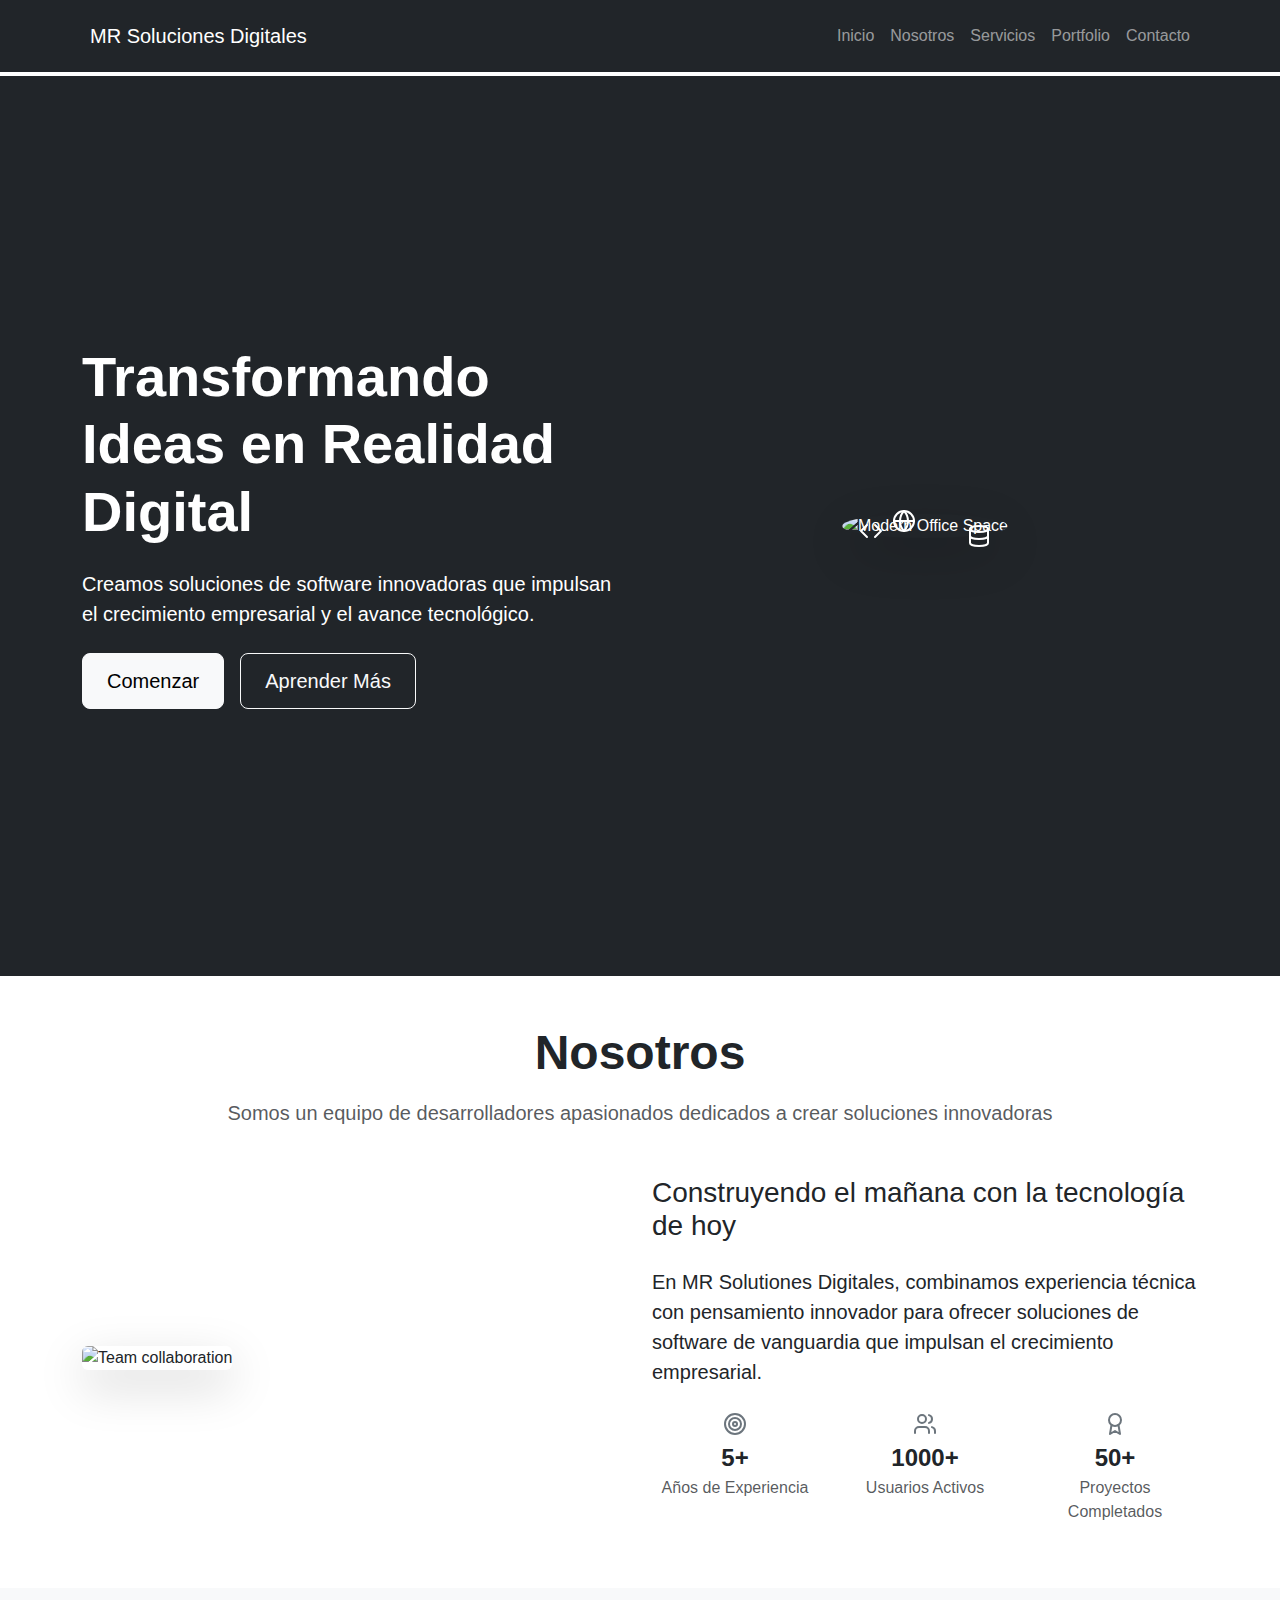
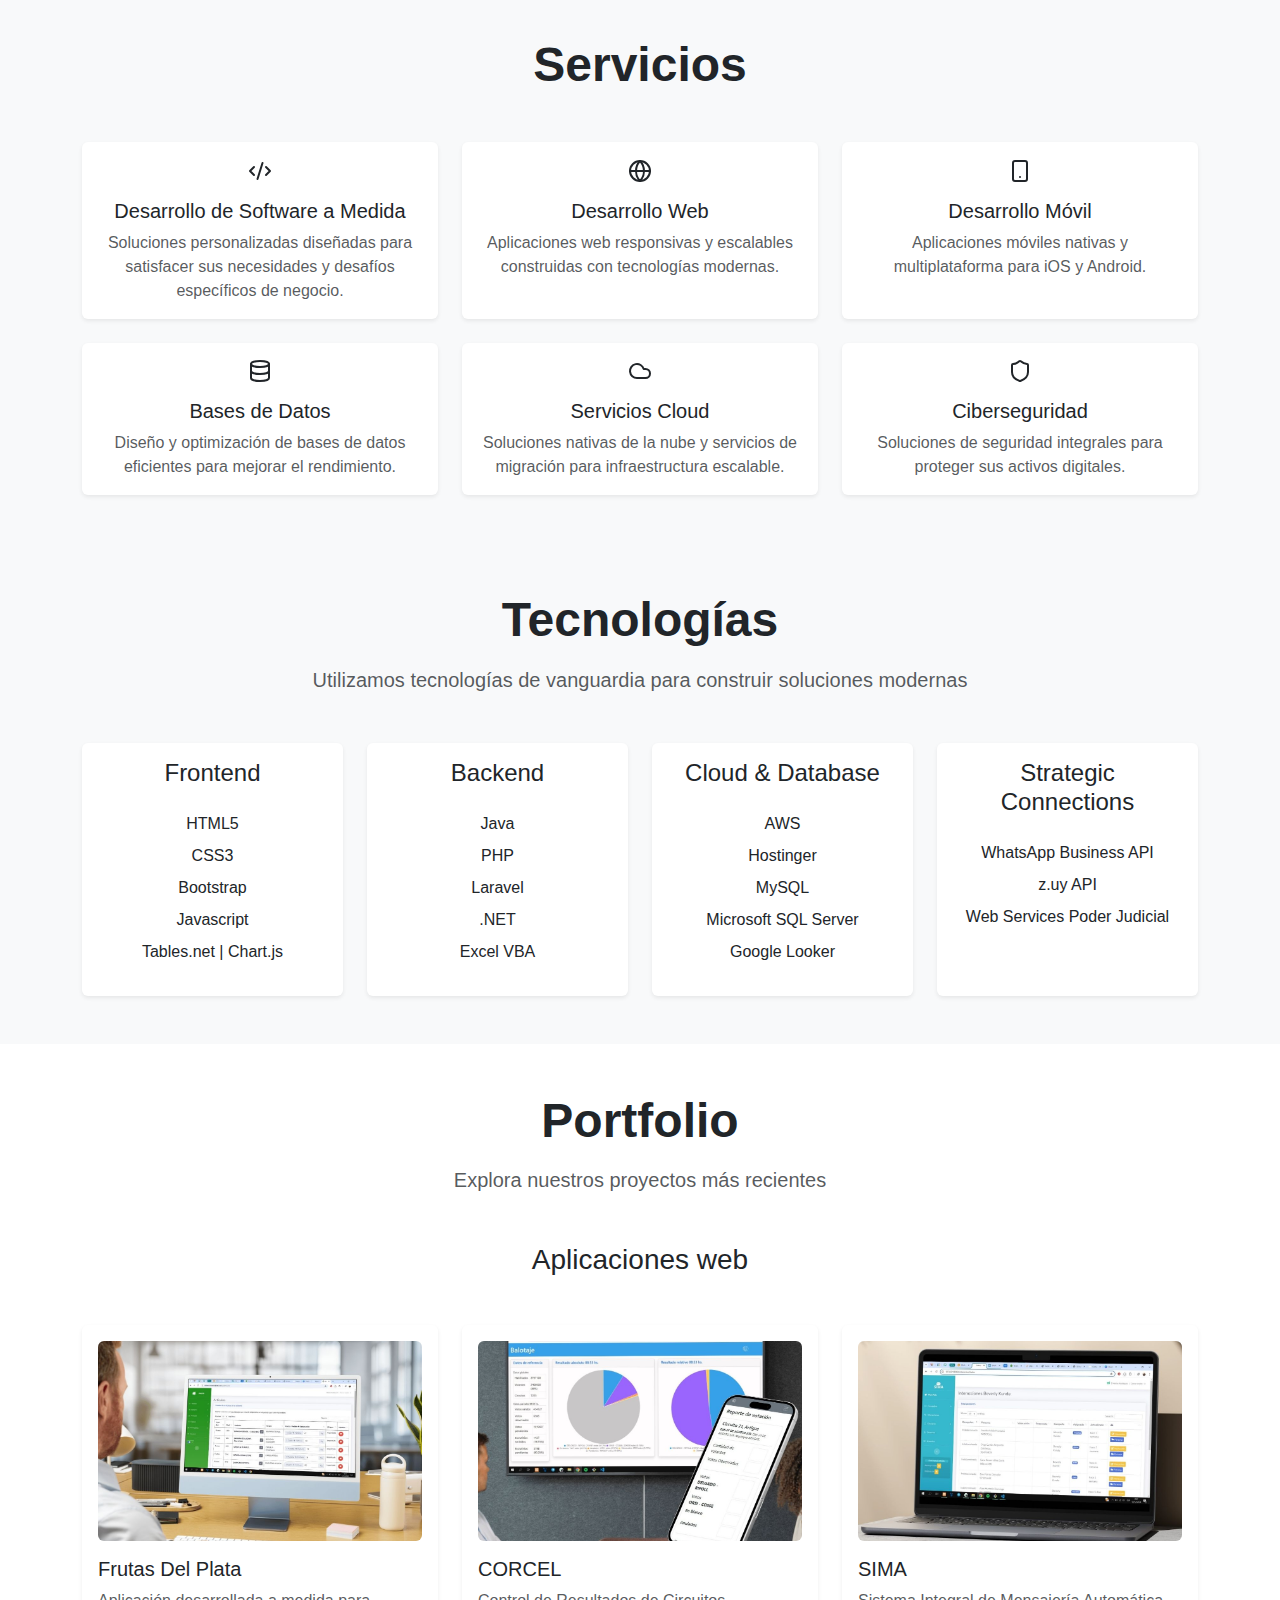
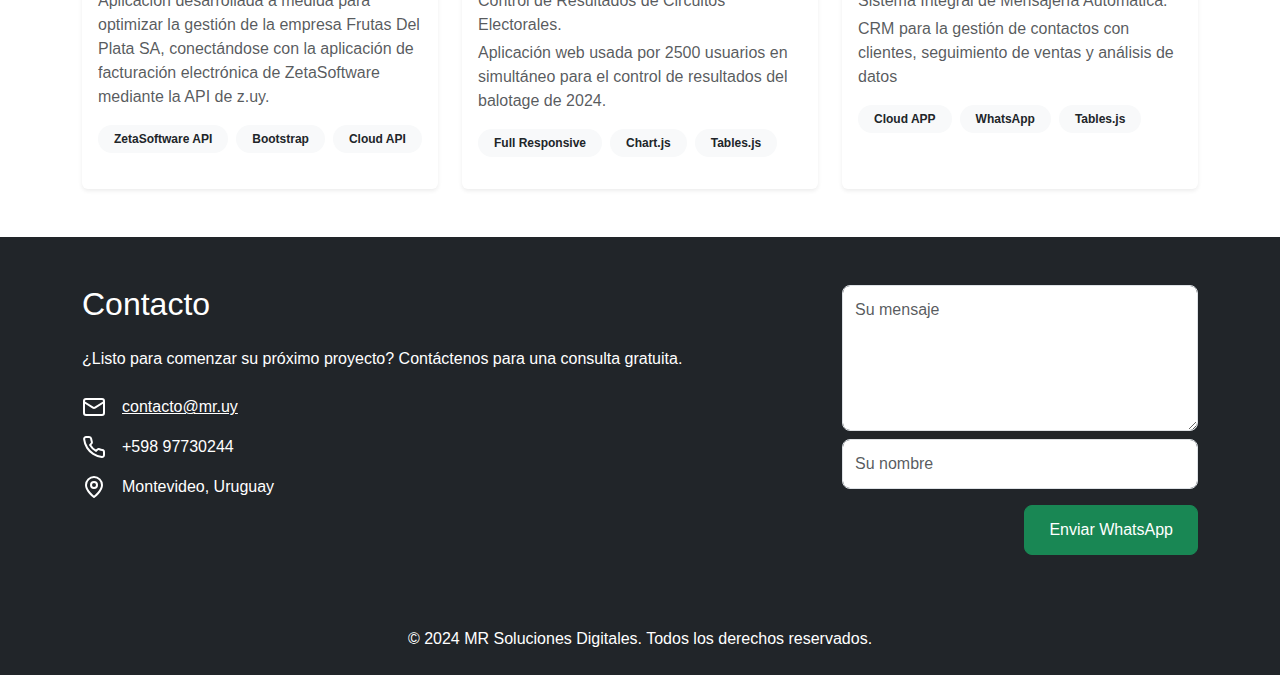
==== index.html @ f6a4413e "Landing" ====
<!DOCTYPE html>
<html lang="en">

<head>
    <meta charset="UTF-8">
    <meta name="viewport" content="width=device-width, initial-scale=1.0">
    <title>MR Soluciones Digitales</title>
    <link href="https://cdn.jsdelivr.net/npm/bootstrap@5.3.3/dist/css/bootstrap.min.css" rel="stylesheet">
    <link href="css/style.css" rel="stylesheet">
    <link rel="icon" href="img/logo-mr-verde.svg" type="image/x-icon">
</head>

<body>
    <nav class="navbar navbar-expand-lg navbar-dark bg-dark fixed-top">
        <div class="container">
            <a class="navbar-brand d-flex align-items-center" href="#">
                <i class="lucide-code-2 me-2"></i>
                MR Soluciones Digitales</span>
            </a>
            <button class="navbar-toggler" type="button" data-bs-toggle="collapse" data-bs-target="#navbarNav">
                <span class="navbar-toggler-icon"></span>
            </button>
            <div class="collapse navbar-collapse" id="navbarNav">
                <ul class="navbar-nav ms-auto">
                    <li class="nav-item">
                        <a class="nav-link" href="#home">Inicio</a>
                    </li>
                    <li class="nav-item">
                        <a class="nav-link" href="#about">Nosotros</a>
                    </li>
                    <li class="nav-item">
                        <a class="nav-link" href="#services">Servicios</a>
                    </li>
                    <li class="nav-item">
                        <a class="nav-link" href="#portfolio">Portfolio</a>
                    </li>
                    <li class="nav-item">
                        <a class="nav-link" href="#contact">Contacto</a>
                    </li>
                </ul>
            </div>
        </div>
    </nav>

    <main>
        <section id="home" class="bg-dark text-white min-vh-100 d-flex align-items-center">
            <div class="container">
                <div class="row align-items-center">
                    <div class="col-lg-6">
                        <h1 class="display-4 fw-bold mb-4">Transformando Ideas en Realidad Digital</h1>
                        <p class="lead mb-4">Creamos soluciones de software innovadoras que impulsan el crecimiento empresarial 
                            y el avance tecnológico.</p>
                        <button class="btn btn-light btn-lg me-3">Comenzar</button><button class="btn btn-outline-light btn-lg">Aprender Más</button>
                    </div>
                    <div class="col-lg-6">
                        <div class="d-flex justify-content-center">
                            <div class="position-relative"><svg xmlns="http://www.w3.org/2000/svg" width="48"
                                    height="48" viewBox="0 0 24 24" fill="none" stroke="currentColor" stroke-width="2"
                                    stroke-linecap="round" stroke-linejoin="round"
                                    class="lucide lucide-code position-absolute" style="top: 20%; left: 10%;">
                                    <polyline points="16 18 22 12 16 6"></polyline>
                                    <polyline points="8 6 2 12 8 18"></polyline>
                                </svg><svg xmlns="http://www.w3.org/2000/svg" width="48" height="48" viewBox="0 0 24 24"
                                    fill="none" stroke="currentColor" stroke-width="2" stroke-linecap="round"
                                    stroke-linejoin="round" class="lucide lucide-database position-absolute"
                                    style="top: 40%; right: 10%;">
                                    <ellipse cx="12" cy="5" rx="9" ry="3"></ellipse>
                                    <path d="M3 5V19A9 3 0 0 0 21 19V5"></path>
                                    <path d="M3 12A9 3 0 0 0 21 12"></path>
                                </svg><svg xmlns="http://www.w3.org/2000/svg" width="48" height="48" viewBox="0 0 24 24"
                                    fill="none" stroke="currentColor" stroke-width="2" stroke-linecap="round"
                                    stroke-linejoin="round" class="lucide lucide-globe position-absolute"
                                    style="bottom: 20%; left: 30%;">
                                    <circle cx="12" cy="12" r="10"></circle>
                                    <path d="M12 2a14.5 14.5 0 0 0 0 20 14.5 14.5 0 0 0 0-20"></path>
                                    <path d="M2 12h20"></path>
                                </svg><img
                                    src="https://images.unsplash.com/photo-1581472723648-909f4851d4ae?auto=format&amp;fit=crop&amp;w=800&amp;q=80"
                                    alt="Modern Office Space" class="img-fluid rounded-circle shadow-lg"
                                    style="width: 400px; height: 400px; object-fit: cover;"></div>
                        </div>
                    </div>
                </div>
            </div>
        </section>

        <section id="about" class="py-5">
            <div class="container">
                <div class="text-center mb-5">
                    <h2 class="display-5 fw-bold mb-3 ">Nosotros</h2>
                    <p class="lead text-muted">Somos un equipo de desarrolladores apasionados dedicados a crear soluciones innovadoras</p>
                </div>
                <div class="row align-items-center">
                    <div class="col-lg-6 mb-4 mb-lg-0"><img
                            src="https://images.unsplash.com/photo-1522071820081-009f0129c71c?auto=format&amp;fit=crop&amp;w=800&amp;q=80"
                            alt="Team collaboration" class="img-fluid rounded shadow-lg"></div>
                    <div class="col-lg-6">
                        <h3 class="mb-4">Construyendo el mañana con la tecnología de hoy</h3>
                        <p class="lead mb-4">En MR Solutiones Digitales, combinamos experiencia técnica con 
                            pensamiento innovador para ofrecer soluciones de software de vanguardia que impulsan el crecimiento empresarial.
                        </p>
                        <div class="row g-4">
                            <div class="col-md-4">
                                <div class="text-center">
                                    <div class="text-secondary mb-2"><svg xmlns="http://www.w3.org/2000/svg" width="32"
                                            height="32" viewBox="0 0 24 24" fill="none" stroke="currentColor"
                                            stroke-width="2" stroke-linecap="round" stroke-linejoin="round"
                                            class="lucide lucide-target ">
                                            <circle cx="12" cy="12" r="10"></circle>
                                            <circle cx="12" cy="12" r="6"></circle>
                                            <circle cx="12" cy="12" r="2"></circle>
                                        </svg></div>
                                    <h4 class="fw-bold mb-1">5+</h4>
                                    <p class="text-muted">Años de Experiencia</p>
                                </div>
                            </div>
                            <div class="col-md-4">
                                <div class="text-center">
                                    <div class="text-secondary mb-2"><svg xmlns="http://www.w3.org/2000/svg" width="32"
                                            height="32" viewBox="0 0 24 24" fill="none" stroke="currentColor"
                                            stroke-width="2" stroke-linecap="round" stroke-linejoin="round"
                                            class="lucide lucide-users ">
                                            <path d="M16 21v-2a4 4 0 0 0-4-4H6a4 4 0 0 0-4 4v2"></path>
                                            <circle cx="9" cy="7" r="4"></circle>
                                            <path d="M22 21v-2a4 4 0 0 0-3-3.87"></path>
                                            <path d="M16 3.13a4 4 0 0 1 0 7.75"></path>
                                        </svg></div>
                                    <h4 class="fw-bold mb-1">1000+</h4>
                                    <p class="text-muted">Usuarios Activos</p>
                                </div>
                            </div>
                            <div class="col-md-4">
                                <div class="text-center">
                                    <div class="text-secondary mb-2"><svg xmlns="http://www.w3.org/2000/svg" width="32"
                                            height="32" viewBox="0 0 24 24" fill="none" stroke="currentColor"
                                            stroke-width="2" stroke-linecap="round" stroke-linejoin="round"
                                            class="lucide lucide-award ">
                                            <circle cx="12" cy="8" r="6"></circle>
                                            <path d="M15.477 12.89 17 22l-5-3-5 3 1.523-9.11"></path>
                                        </svg></div>
                                    <h4 class="fw-bold mb-1">50+</h4>
                                    <p class="text-muted">Proyectos Completados</p>
                                </div>
                            </div>
                        </div>
                    </div>
                </div>
            </div>
        </section>

        <section id="services" class="py-5 bg-light">
            <div class="container">                
                <div class="text-center mb-5">
                    <h2 class="display-5 fw-bold mb-3">Servicios</h2>
                </div>
                <div class="row g-4">
                    <div class="col-md-6 col-lg-4">
                        <div class="card h-100 border-0 shadow-sm">
                            <div class="card-body text-center">
                                <div class="mb-3"><svg xmlns="http://www.w3.org/2000/svg" width="40" height="40"
                                        viewBox="0 0 24 24" fill="none" stroke="currentColor" stroke-width="2"
                                        stroke-linecap="round" stroke-linejoin="round" class="lucide lucide-code2 ">
                                        <path d="m18 16 4-4-4-4"></path>
                                        <path d="m6 8-4 4 4 4"></path>
                                        <path d="m14.5 4-5 16"></path>
                                    </svg></div>
                                <h5 class="card-title">Desarrollo de Software a Medida</h5>
                                <p class="card-text text-muted">Soluciones personalizadas diseñadas para satisfacer sus
                                    necesidades y desafíos específicos de negocio.</p>
                            </div>
                        </div>
                    </div>
                    <div class="col-md-6 col-lg-4">
                        <div class="card h-100 border-0 shadow-sm">
                            <div class="card-body text-center">
                                <div class="mb-3"><svg xmlns="http://www.w3.org/2000/svg" width="40" height="40"
                                        viewBox="0 0 24 24" fill="none" stroke="currentColor" stroke-width="2"
                                        stroke-linecap="round" stroke-linejoin="round" class="lucide lucide-globe ">
                                        <circle cx="12" cy="12" r="10"></circle>
                                        <path d="M12 2a14.5 14.5 0 0 0 0 20 14.5 14.5 0 0 0 0-20"></path>
                                        <path d="M2 12h20"></path>
                                    </svg></div>
                                <h5 class="card-title">Desarrollo Web</h5>
                                <p class="card-text text-muted">Aplicaciones web responsivas y escalables construidas con
                                    tecnologías modernas.</p>
                            </div>
                        </div>
                    </div>
                    <div class="col-md-6 col-lg-4">
                        <div class="card h-100 border-0 shadow-sm">
                            <div class="card-body text-center">
                                <div class="mb-3"><svg xmlns="http://www.w3.org/2000/svg" width="40" height="40"
                                        viewBox="0 0 24 24" fill="none" stroke="currentColor" stroke-width="2"
                                        stroke-linecap="round" stroke-linejoin="round"
                                        class="lucide lucide-smartphone ">
                                        <rect width="14" height="20" x="5" y="2" rx="2" ry="2"></rect>
                                        <path d="M12 18h.01"></path>
                                    </svg></div>
                                <h5 class="card-title">Desarrollo Móvil</h5>
                                <p class="card-text text-muted">Aplicaciones móviles nativas y multiplataforma para iOS
                                    y Android.</p>
                            </div>
                        </div>
                    </div>
                    <div class="col-md-6 col-lg-4">
                        <div class="card h-100 border-0 shadow-sm">
                            <div class="card-body text-center">
                                <div class="mb-3"><svg xmlns="http://www.w3.org/2000/svg" width="40" height="40"
                                        viewBox="0 0 24 24" fill="none" stroke="currentColor" stroke-width="2"
                                        stroke-linecap="round" stroke-linejoin="round" class="lucide lucide-database ">
                                        <ellipse cx="12" cy="5" rx="9" ry="3"></ellipse>
                                        <path d="M3 5V19A9 3 0 0 0 21 19V5"></path>
                                        <path d="M3 12A9 3 0 0 0 21 12"></path>
                                    </svg></div>
                                <h5 class="card-title">Bases de Datos</h5>
                                <p class="card-text text-muted">Diseño y optimización de bases de datos eficientes para
                                    mejorar el rendimiento.</p>
                            </div>
                        </div>
                    </div>
                    <div class="col-md-6 col-lg-4">
                        <div class="card h-100 border-0 shadow-sm">
                            <div class="card-body text-center">
                                <div class="mb-3"><svg xmlns="http://www.w3.org/2000/svg" width="40" height="40"
                                        viewBox="0 0 24 24" fill="none" stroke="currentColor" stroke-width="2"
                                        stroke-linecap="round" stroke-linejoin="round" class="lucide lucide-cloud ">
                                        <path d="M17.5 19H9a7 7 0 1 1 6.71-9h1.79a4.5 4.5 0 1 1 0 9Z"></path>
                                    </svg></div>
                                <h5 class="card-title">Servicios Cloud</h5>
                                <p class="card-text text-muted">Soluciones nativas de la nube y servicios de migración
                                    para infraestructura escalable.</p>
                            </div>
                        </div>
                    </div>
                    <div class="col-md-6 col-lg-4">
                        <div class="card h-100 border-0 shadow-sm">
                            <div class="card-body text-center">
                                <div class="mb-3"><svg xmlns="http://www.w3.org/2000/svg" width="40" height="40"
                                        viewBox="0 0 24 24" fill="none" stroke="currentColor" stroke-width="2"
                                        stroke-linecap="round" stroke-linejoin="round" class="lucide lucide-shield ">
                                        <path
                                            d="M20 13c0 5-3.5 7.5-7.66 8.95a1 1 0 0 1-.67-.01C7.5 20.5 4 18 4 13V6a1 1 0 0 1 1-1c2 0 4.5-1.2 6.24-2.72a1.17 1.17 0 0 1 1.52 0C14.51 3.81 17 5 19 5a1 1 0 0 1 1 1z">
                                        </path>
                                    </svg></div>
                                <h5 class="card-title">Ciberseguridad</h5>
                                <p class="card-text text-muted">Soluciones de seguridad integrales para proteger sus
                                    activos digitales.</p>
                            </div>
                        </div>
                    </div>
                </div>
            </div>
        </section>
        
        <section id="technologies" class="py-5 bg-light">
            <div class="container">
                <div class="text-center mb-5">
                    <h2 class="display-5 fw-bold mb-3 ">Tecnologías</h2>
                    <p class="lead text-muted">Utilizamos tecnologías de vanguardia para construir soluciones modernas</p>
                </div>
                <div class="row g-4">
                    <div class="col-md-6 col-lg-3">
                        <div class="card h-100 border-0 shadow-sm ">
                            <div class="card-body">
                                <h4 class="text-center mb-4">Frontend</h4>
                                <ul class="list-unstyled">
                                    <li class="mb-2 text-center">HTML5</li>
                                    <li class="mb-2 text-center">CSS3</li>
                                    <li class="mb-2 text-center">Bootstrap</li>
                                    <li class="mb-2 text-center">Javascript</li>
                                    <li class="mb-2 text-center">Tables.net | Chart.js</li>
                                </ul>
                            </div>
                        </div>
                    </div>
                    <div class="col-md-6 col-lg-3">
                        <div class="card h-100 border-0 shadow-sm ">
                            <div class="card-body">
                                <h4 class="text-center mb-4">Backend</h4>
                                <ul class="list-unstyled">
                                    <li class="mb-2 text-center">Java</li>
                                    <li class="mb-2 text-center">PHP</li>
                                    <li class="mb-2 text-center">Laravel</li>
                                    <li class="mb-2 text-center">.NET</li>
                                    <li class="mb-2 text-center">Excel VBA</li>
                                </ul>
                            </div>
                        </div>
                    </div>
                    <div class="col-md-6 col-lg-3">
                        <div class="card h-100 border-0 shadow-sm ">
                            <div class="card-body">
                                <h4 class="text-center mb-4">Cloud & Database</h4>
                                <ul class="list-unstyled">
                                    <li class="mb-2 text-center">AWS</li>
                                    <li class="mb-2 text-center">Hostinger</li>
                                    <li class="mb-2 text-center">MySQL</li>
                                    <li class="mb-2 text-center">Microsoft SQL Server</li>
                                    <li class="mb-2 text-center">Google Looker</li>
                                </ul>
                            </div>
                        </div>
                    </div>
                    <div class="col-md-6 col-lg-3">
                        <div class="card h-100 border-0 shadow-sm ">
                            <div class="card-body">
                                <h4 class="text-center mb-4">Strategic Connections</h4>
                                <ul class="list-unstyled">
                                    <li class="mb-2 text-center">WhatsApp Business API</li>
                                    <li class="mb-2 text-center">z.uy API</li>
                                    <li class="mb-2 text-center">Web Services Poder Judicial</li>
                                </ul>
                            </div>
                        </div>
                    </div>
                </div>
            </div>
        </section>

        <section id="portfolio" class="py-5">
            <div class="container">
                <div class="text-center mb-5">
                    <h2 class="display-5 fw-bold mb-3 ">Portfolio</h2>
                    <p class="lead text-muted">Explora nuestros proyectos más recientes</p>

                    <h3 class="mt-5">Aplicaciones web</h3>
                </div>
                <div class="row g-4">
                    <div class="col-md-6 col-lg-4">
                        <div class="card h-100 border-0 shadow-sm portfolio-card">
                            <div class="card-body">
                                <img src="img/frutas.jpg" alt="Frutas Del Plata" class="img-fluid rounded mb-3">
                                <h5>Frutas Del Plata</h5>
                                <p class="text-muted mb-3">
                                    Aplicación desarrollada a medida para optimizar la gestión de la empresa Frutas Del Plata SA, 
                                    conectándose con la aplicación de facturación electrónica de ZetaSoftware mediante la API de z.uy.
                                </p>
                                <div class="d-flex flex-wrap gap-2 mb-3">
                                    <span class="badge bg-light text-dark">ZetaSoftware API</span>
                                    <span class="badge bg-light text-dark">Bootstrap</span>
                                    <span class="badge bg-light text-dark">Cloud API</span>
                                </div>
                                <!--a href="#" class="btn btn-outline-dark btn-sm">View Details <svg
                                        xmlns="http://www.w3.org/2000/svg" width="16" height="16" viewBox="0 0 24 24"
                                        fill="none" stroke="currentColor" stroke-width="2" stroke-linecap="round"
                                        stroke-linejoin="round" class="lucide lucide-external-link ms-1">
                                        <path d="M15 3h6v6"></path>
                                        <path d="M10 14 21 3"></path>
                                        <path d="M18 13v6a2 2 0 0 1-2 2H5a2 2 0 0 1-2-2V8a2 2 0 0 1 2-2h6"></path>
                                    </svg></a-->
                            </div>
                        </div>
                    </div>
                    <div class="col-md-6 col-lg-4">
                        <div class="card h-100 border-0 shadow-sm portfolio-card">
                            <div class="card-body">
                                <img src="img/corcel.jpg" alt="CORCEL" class="img-fluid rounded mb-3">
                                <h5>CORCEL</h5>
                                <p class="text-muted mb-1">
                                    Control de Resultados de Circuitos Electorales.
                                </p>
                                <p class="text-muted mb-3">
                                    Aplicación web usada por 2500 usuarios en simultáneo
                                    para el control de resultados del balotage de 2024.
                                </p>
                                <div class="d-flex flex-wrap gap-2 mb-3">
                                    <span class="badge bg-light text-dark">Full Responsive</span>
                                    <span class="badge bg-light text-dark">Chart.js</span>
                                    <span class="badge bg-light text-dark">Tables.js</span>
                                </div>
                                <!--a href="#" class="btn btn-outline-dark btn-sm">View Details <svg
                                        xmlns="http://www.w3.org/2000/svg" width="16" height="16" viewBox="0 0 24 24"
                                        fill="none" stroke="currentColor" stroke-width="2" stroke-linecap="round"
                                        stroke-linejoin="round" class="lucide lucide-external-link ms-1">
                                        <path d="M15 3h6v6"></path>
                                        <path d="M10 14 21 3"></path>
                                        <path d="M18 13v6a2 2 0 0 1-2 2H5a2 2 0 0 1-2-2V8a2 2 0 0 1 2-2h6"></path>
                                    </svg></a-->
                            </div>
                        </div>
                    </div>
                    <div class="col-md-6 col-lg-4">
                        <div class="card h-100 border-0 shadow-sm portfolio-card">
                            <div class="card-body">
                                <img src="img/sima.jpg" alt="SIMA" class="img-fluid rounded mb-3">
                                <h5>SIMA</h5>
                                <p class="text-muted mb-1">
                                    Sistema Integral de Mensajería Automática.
                                </p>
                                <p class="text-muted mb-3">
                                    CRM para la gestión de contactos con clientes, seguimiento de ventas y análisis de datos
                                </p>
                                <div class="d-flex flex-wrap gap-2 mb-3">
                                    <span class="badge bg-light text-dark">Cloud APP</span>
                                    <span class="badge bg-light text-dark">WhatsApp</span>
                                    <span class="badge bg-light text-dark">Tables.js</span>
                                </div>
                                <!--a href="#" class="btn btn-outline-dark btn-sm">View Details <svg
                                        xmlns="http://www.w3.org/2000/svg" width="16" height="16" viewBox="0 0 24 24"
                                        fill="none" stroke="currentColor" stroke-width="2" stroke-linecap="round"
                                        stroke-linejoin="round" class="lucide lucide-external-link ms-1">
                                        <path d="M15 3h6v6"></path>
                                        <path d="M10 14 21 3"></path>
                                        <path d="M18 13v6a2 2 0 0 1-2 2H5a2 2 0 0 1-2-2V8a2 2 0 0 1 2-2h6"></path>
                                    </svg></a-->
                            </div>
                        </div>
                    </div>
                </div>
            </div>
        </section>

        <!--section id="testimonials" class="py-5 bg-dark text-white">
            <div class="container">
                <div class="text-center mb-5">
                    <h2 class="display-5 fw-bold mb-3 text-white">Testimonios</h2>
                    <p class="lead text-white-50">Qué dicen nuestros clientes sobre nosotros</p>
                </div>
                <div class="row g-4">
                    <div class="col-md-6 col-lg-4">
                        <div class="card h-100 border-0 shadow-sm bg-dark text-white border border-secondary">
                            <div class="card-body">
                                <div class="d-flex mb-3">
                                    <svg xmlns="http://www.w3.org/2000/svg" width="16" height="16"
                                        viewBox="0 0 24 24" fill="#ffc107" stroke="currentColor" stroke-width="2"
                                        stroke-linecap="round" stroke-linejoin="round"
                                        class="lucide lucide-star text-warning">
                                        <polygon
                                            points="12 2 15.09 8.26 22 9.27 17 14.14 18.18 21.02 12 17.77 5.82 21.02 7 14.14 2 9.27 8.91 8.26 12 2">
                                        </polygon>
                                    </svg><svg xmlns="http://www.w3.org/2000/svg" width="16" height="16"
                                        viewBox="0 0 24 24" fill="#ffc107" stroke="currentColor" stroke-width="2"
                                        stroke-linecap="round" stroke-linejoin="round"
                                        class="lucide lucide-star text-warning">
                                        <polygon
                                            points="12 2 15.09 8.26 22 9.27 17 14.14 18.18 21.02 12 17.77 5.82 21.02 7 14.14 2 9.27 8.91 8.26 12 2">
                                        </polygon>
                                    </svg><svg xmlns="http://www.w3.org/2000/svg" width="16" height="16"
                                        viewBox="0 0 24 24" fill="#ffc107" stroke="currentColor" stroke-width="2"
                                        stroke-linecap="round" stroke-linejoin="round"
                                        class="lucide lucide-star text-warning">
                                        <polygon
                                            points="12 2 15.09 8.26 22 9.27 17 14.14 18.18 21.02 12 17.77 5.82 21.02 7 14.14 2 9.27 8.91 8.26 12 2">
                                        </polygon>
                                    </svg><svg xmlns="http://www.w3.org/2000/svg" width="16" height="16"
                                        viewBox="0 0 24 24" fill="#ffc107" stroke="currentColor" stroke-width="2"
                                        stroke-linecap="round" stroke-linejoin="round"
                                        class="lucide lucide-star text-warning">
                                        <polygon
                                            points="12 2 15.09 8.26 22 9.27 17 14.14 18.18 21.02 12 17.77 5.82 21.02 7 14.14 2 9.27 8.91 8.26 12 2">
                                        </polygon>
                                    </svg><svg xmlns="http://www.w3.org/2000/svg" width="16" height="16"
                                        viewBox="0 0 24 24" fill="#ffc107" stroke="currentColor" stroke-width="2"
                                        stroke-linecap="round" stroke-linejoin="round"
                                        class="lucide lucide-star text-warning">
                                        <polygon
                                            points="12 2 15.09 8.26 22 9.27 17 14.14 18.18 21.02 12 17.77 5.82 21.02 7 14.14 2 9.27 8.91 8.26 12 2">
                                        </polygon>
                                    </svg></div>
                                <p class="mb-4">TechForge delivered an exceptional solution that transformed our
                                    business operations. Their expertise and professionalism are unmatched.</p>
                                <div class="d-flex align-items-center"><img src="img/ignacio.jpg" alt="Ignacio de Lisa" class="rounded-circle me-3" width="50" height="50">
                                    <div>
                                        <h6 class="mb-1">Ignacio De Lisa</h6>
                                        <p class="text-secondary mb-0">Director, Frutas del Plata SA</p>
                                    </div>
                                </div>
                            </div>
                        </div>
                    </div>
                    <div class="col-md-6 col-lg-4">
                        <div class="card h-100 border-0 shadow-sm bg-dark text-white border border-secondary">
                            <div class="card-body">
                                <div class="d-flex mb-3"><svg xmlns="http://www.w3.org/2000/svg" width="16" height="16"
                                        viewBox="0 0 24 24" fill="#ffc107" stroke="currentColor" stroke-width="2"
                                        stroke-linecap="round" stroke-linejoin="round"
                                        class="lucide lucide-star text-warning">
                                        <polygon
                                            points="12 2 15.09 8.26 22 9.27 17 14.14 18.18 21.02 12 17.77 5.82 21.02 7 14.14 2 9.27 8.91 8.26 12 2">
                                        </polygon>
                                    </svg><svg xmlns="http://www.w3.org/2000/svg" width="16" height="16"
                                        viewBox="0 0 24 24" fill="#ffc107" stroke="currentColor" stroke-width="2"
                                        stroke-linecap="round" stroke-linejoin="round"
                                        class="lucide lucide-star text-warning">
                                        <polygon
                                            points="12 2 15.09 8.26 22 9.27 17 14.14 18.18 21.02 12 17.77 5.82 21.02 7 14.14 2 9.27 8.91 8.26 12 2">
                                        </polygon>
                                    </svg><svg xmlns="http://www.w3.org/2000/svg" width="16" height="16"
                                        viewBox="0 0 24 24" fill="#ffc107" stroke="currentColor" stroke-width="2"
                                        stroke-linecap="round" stroke-linejoin="round"
                                        class="lucide lucide-star text-warning">
                                        <polygon
                                            points="12 2 15.09 8.26 22 9.27 17 14.14 18.18 21.02 12 17.77 5.82 21.02 7 14.14 2 9.27 8.91 8.26 12 2">
                                        </polygon>
                                    </svg><svg xmlns="http://www.w3.org/2000/svg" width="16" height="16"
                                        viewBox="0 0 24 24" fill="#ffc107" stroke="currentColor" stroke-width="2"
                                        stroke-linecap="round" stroke-linejoin="round"
                                        class="lucide lucide-star text-warning">
                                        <polygon
                                            points="12 2 15.09 8.26 22 9.27 17 14.14 18.18 21.02 12 17.77 5.82 21.02 7 14.14 2 9.27 8.91 8.26 12 2">
                                        </polygon>
                                    </svg><svg xmlns="http://www.w3.org/2000/svg" width="16" height="16"
                                        viewBox="0 0 24 24" fill="#ffc107" stroke="currentColor" stroke-width="2"
                                        stroke-linecap="round" stroke-linejoin="round"
                                        class="lucide lucide-star text-warning">
                                        <polygon
                                            points="12 2 15.09 8.26 22 9.27 17 14.14 18.18 21.02 12 17.77 5.82 21.02 7 14.14 2 9.27 8.91 8.26 12 2">
                                        </polygon>
                                    </svg></div>
                                <p class="mb-4">Working with TechForge was a game-changer for our startup. They
                                    understood our vision and executed it perfectly.</p>
                                <div class="d-flex align-items-center"><img src="img/analaura.jpg" alt="Dra. Ana Laura Benavides" class="rounded-circle me-3" width="50" height="50">
                                    <div>
                                        <h6 class="mb-1">Dra. Ana Laura Benavides</h6>
                                        <p class="text-secondary mb-0">Abogada, AB Estudio Jurídico</p>
                                    </div>
                                </div>
                            </div>
                        </div>
                    </div>
                    <div class="col-md-6 col-lg-4">
                        <div class="card h-100 border-0 shadow-sm bg-dark text-white border border-secondary">
                            <div class="card-body">
                                <div class="d-flex mb-3"><svg xmlns="http://www.w3.org/2000/svg" width="16" height="16"
                                        viewBox="0 0 24 24" fill="#ffc107" stroke="currentColor" stroke-width="2"
                                        stroke-linecap="round" stroke-linejoin="round"
                                        class="lucide lucide-star text-warning">
                                        <polygon
                                            points="12 2 15.09 8.26 22 9.27 17 14.14 18.18 21.02 12 17.77 5.82 21.02 7 14.14 2 9.27 8.91 8.26 12 2">
                                        </polygon>
                                    </svg><svg xmlns="http://www.w3.org/2000/svg" width="16" height="16"
                                        viewBox="0 0 24 24" fill="#ffc107" stroke="currentColor" stroke-width="2"
                                        stroke-linecap="round" stroke-linejoin="round"
                                        class="lucide lucide-star text-warning">
                                        <polygon
                                            points="12 2 15.09 8.26 22 9.27 17 14.14 18.18 21.02 12 17.77 5.82 21.02 7 14.14 2 9.27 8.91 8.26 12 2">
                                        </polygon>
                                    </svg><svg xmlns="http://www.w3.org/2000/svg" width="16" height="16"
                                        viewBox="0 0 24 24" fill="#ffc107" stroke="currentColor" stroke-width="2"
                                        stroke-linecap="round" stroke-linejoin="round"
                                        class="lucide lucide-star text-warning">
                                        <polygon
                                            points="12 2 15.09 8.26 22 9.27 17 14.14 18.18 21.02 12 17.77 5.82 21.02 7 14.14 2 9.27 8.91 8.26 12 2">
                                        </polygon>
                                    </svg><svg xmlns="http://www.w3.org/2000/svg" width="16" height="16"
                                        viewBox="0 0 24 24" fill="#ffc107" stroke="currentColor" stroke-width="2"
                                        stroke-linecap="round" stroke-linejoin="round"
                                        class="lucide lucide-star text-warning">
                                        <polygon
                                            points="12 2 15.09 8.26 22 9.27 17 14.14 18.18 21.02 12 17.77 5.82 21.02 7 14.14 2 9.27 8.91 8.26 12 2">
                                        </polygon>
                                    </svg><svg xmlns="http://www.w3.org/2000/svg" width="16" height="16"
                                        viewBox="0 0 24 24" fill="#ffc107" stroke="currentColor" stroke-width="2"
                                        stroke-linecap="round" stroke-linejoin="round"
                                        class="lucide lucide-star text-warning">
                                        <polygon
                                            points="12 2 15.09 8.26 22 9.27 17 14.14 18.18 21.02 12 17.77 5.82 21.02 7 14.14 2 9.27 8.91 8.26 12 2">
                                        </polygon>
                                    </svg></div>
                                <p class="mb-4">The teams attention to detail and commitment to quality made our project
                                    a huge success. Highly recommended!</p>
                                <div class="d-flex align-items-center"><img
                                        src="https://images.unsplash.com/photo-1438761681033-6461ffad8d80?auto=format&amp;fit=crop&amp;w=150&amp;q=80"
                                        alt="Emily Rodriguez" class="rounded-circle me-3" width="50" height="50">
                                    <div>
                                        <h6 class="mb-1">Usuario</h6>
                                        <p class="text-secondary mb-0">Comisión Electoral 2024</p>
                                    </div>
                                </div>
                            </div>
                        </div>
                    </div>
                </div>
            </div>
        </section-->

        <section id="contact" class="py-5 bg-dark text-white">
            <div class="container">
                <div class="row">
                    <div class="col-lg-8 col-md-6 mb-4 mb-lg-0">
                        <h2 class="mb-4">Contacto</h2>
                        <p class="mb-4">
                            ¿Listo para comenzar su próximo proyecto? 
                            Contáctenos para una consulta gratuita.
                        </p>
                        <div class="d-flex align-items-center mb-3"><svg xmlns="http://www.w3.org/2000/svg" width="24"
                                height="24" viewBox="0 0 24 24" fill="none" stroke="currentColor" stroke-width="2"
                                stroke-linecap="round" stroke-linejoin="round" class="lucide lucide-mail me-3">
                                <rect width="20" height="16" x="2" y="4" rx="2"></rect>
                                <path d="m22 7-8.97 5.7a1.94 1.94 0 0 1-2.06 0L2 7"></path>
                            </svg>
                            <a class="text-white" href="mailto:contacto@mr.uy" target="_blank">
                                contacto@mr.uy</a>
                            </div>
                        <div class="d-flex align-items-center mb-3"><svg xmlns="http://www.w3.org/2000/svg" width="24"
                                height="24" viewBox="0 0 24 24" fill="none" stroke="currentColor" stroke-width="2"
                                stroke-linecap="round" stroke-linejoin="round" class="lucide lucide-phone me-3">
                                <path
                                    d="M22 16.92v3a2 2 0 0 1-2.18 2 19.79 19.79 0 0 1-8.63-3.07 19.5 19.5 0 0 1-6-6 19.79 19.79 0 0 1-3.07-8.67A2 2 0 0 1 4.11 2h3a2 2 0 0 1 2 1.72 12.84 12.84 0 0 0 .7 2.81 2 2 0 0 1-.45 2.11L8.09 9.91a16 16 0 0 0 6 6l1.27-1.27a2 2 0 0 1 2.11-.45 12.84 12.84 0 0 0 2.81.7A2 2 0 0 1 22 16.92z">
                                </path>
                            </svg>
                            <span>+598 97730244</span>
                        </div>
                        <div class="d-flex align-items-center"><svg xmlns="http://www.w3.org/2000/svg" width="24"
                                height="24" viewBox="0 0 24 24" fill="none" stroke="currentColor" stroke-width="2"
                                stroke-linecap="round" stroke-linejoin="round" class="lucide lucide-map-pin me-3">
                                <path d="M20 10c0 6-8 12-8 12s-8-6-8-12a8 8 0 0 1 16 0Z"></path>
                                <circle cx="12" cy="10" r="3"></circle>
                            </svg>
                            <span>
                                Montevideo, Uruguay
                            </span>
                        </div>
                    </div>
                    <div class="col-lg-4 col-md-6">
                        <form>
                            <div class="mb-3">
                                <textarea id="mensaje" class="form-control mb-2" rows="5" placeholder="Su mensaje"></textarea>
                                <input id="nombre" type="text" class="form-control" placeholder="Su nombre">
                            </div>
                            
                            <script src="js/whatsappform.js"></script>
                            <div class="d-flex justify-content-end">
                                <a id="enviarwpp" href="https://wa.me/59897807023" target="_blank" class="btn btn-success">
                                    Enviar WhatsApp</a>    
                            </div>
                            

                        </form>
                    </div>
                </div>
            </div>
        </section>
    </main>

    <footer class="bg-dark text-white text-center py-4">
        <p class="mb-0">© 2024 MR Soluciones Digitales. Todos los derechos reservados.</p>
    </footer>

    <script src="https://cdn.jsdelivr.net/npm/bootstrap@5.3.3/dist/js/bootstrap.bundle.min.js"></script>
    <script src="https://unpkg.com/lucide@latest"></script>
    <script src="js/main.js"></script>
    <script>
        lucide.createIcons();
    </script>
</body>

</html>
---- css/style.css ----
/* Base styles */
body {
    font-family: 'Inter', sans-serif;
    padding-top: 76px;
}

html {
    scroll-behavior: smooth;
}

/* Navigation */
.navbar {
    padding: 1rem 0;
}

/* Cards */
.card {
    transition: transform 0.3s ease;
}

.card:hover {
    transform: translateY(-5px);
}

/* Buttons */
.btn {
    padding: 0.75rem 1.5rem;
    border-radius: 0.5rem;
}

/* Forms */
.form-control {
    padding: 0.75rem;
    border-radius: 0.5rem;
}

/* Sections */
section {
    padding: 5rem 0;
}

/* Portfolio */
.portfolio-card img {
    height: 200px;
    object-fit: cover;
    width: 100%;
}

/* Badges */
.badge {
    padding: 0.5rem 1rem;
    border-radius: 2rem;
}

/* Icons */
.lucide {
    width: 24px;
    height: 24px;
}

.icon-lg {
    width: 48px;
    height: 48px;
}
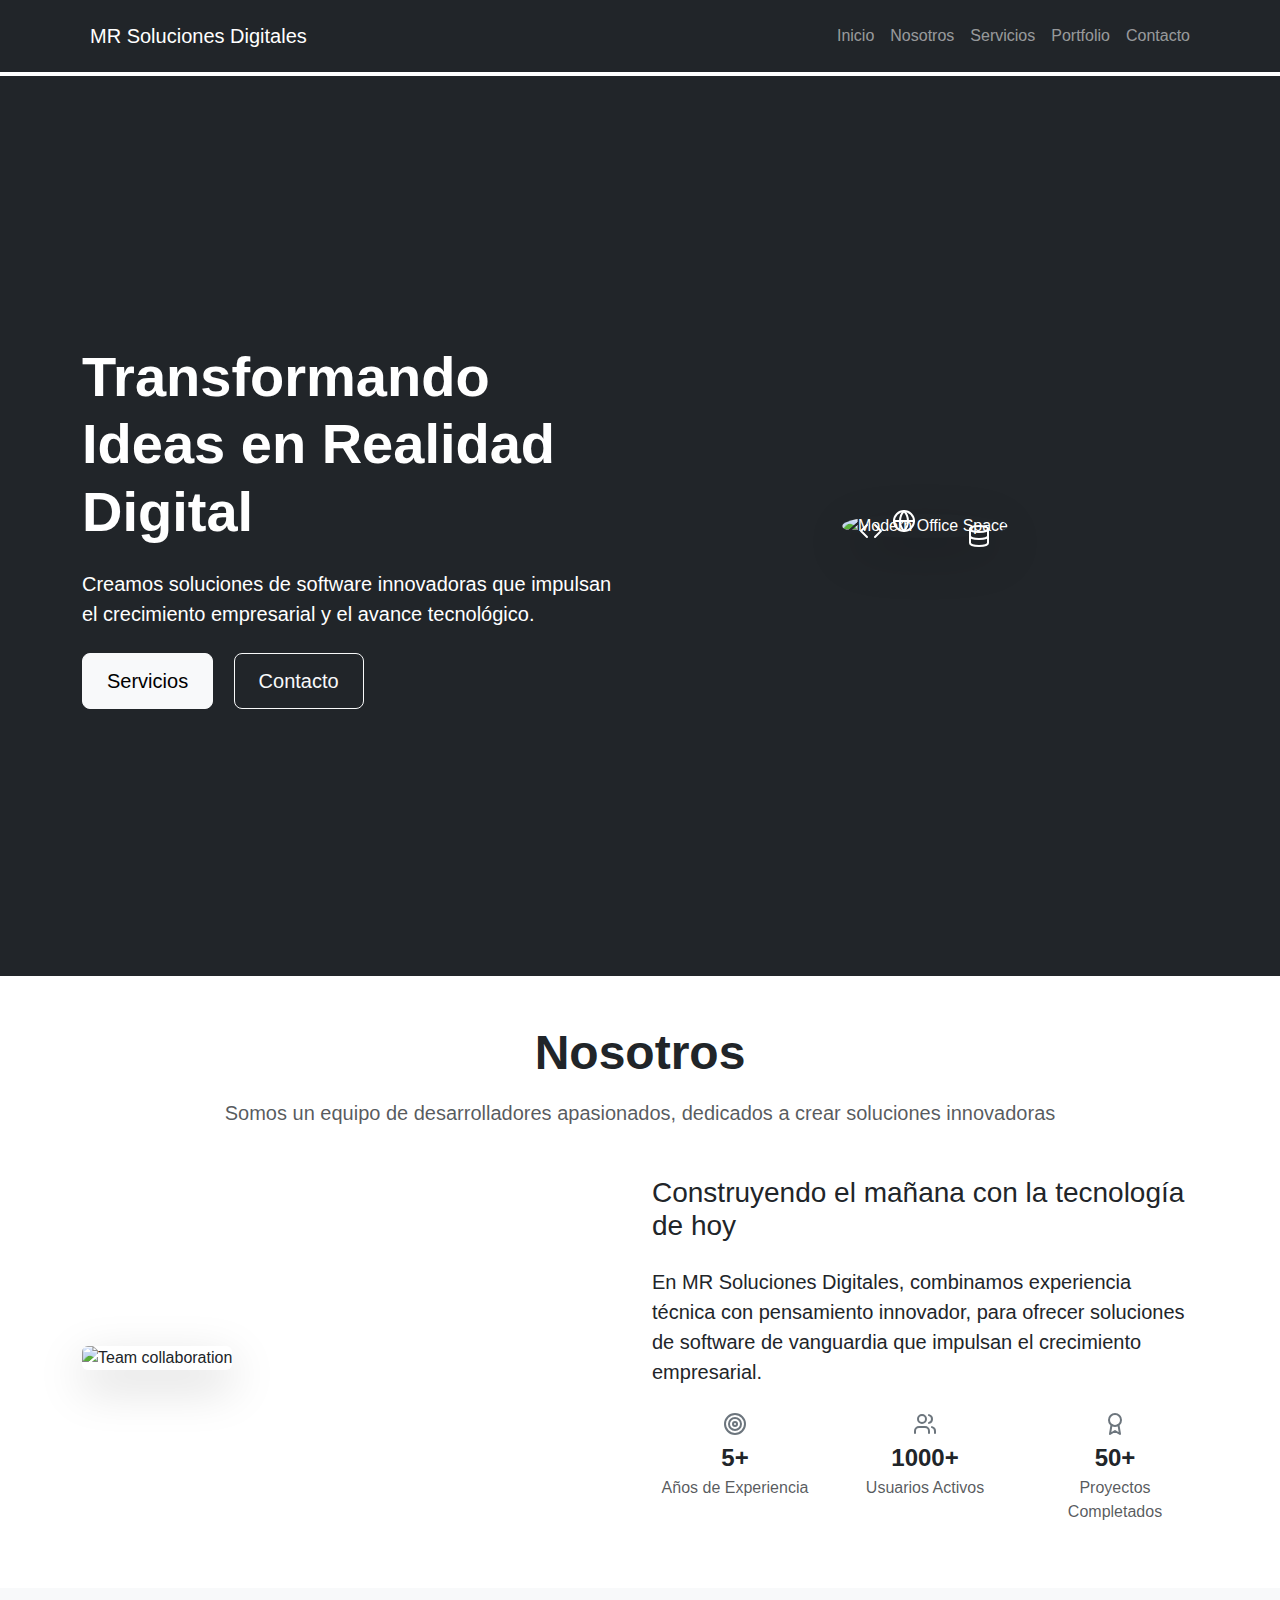
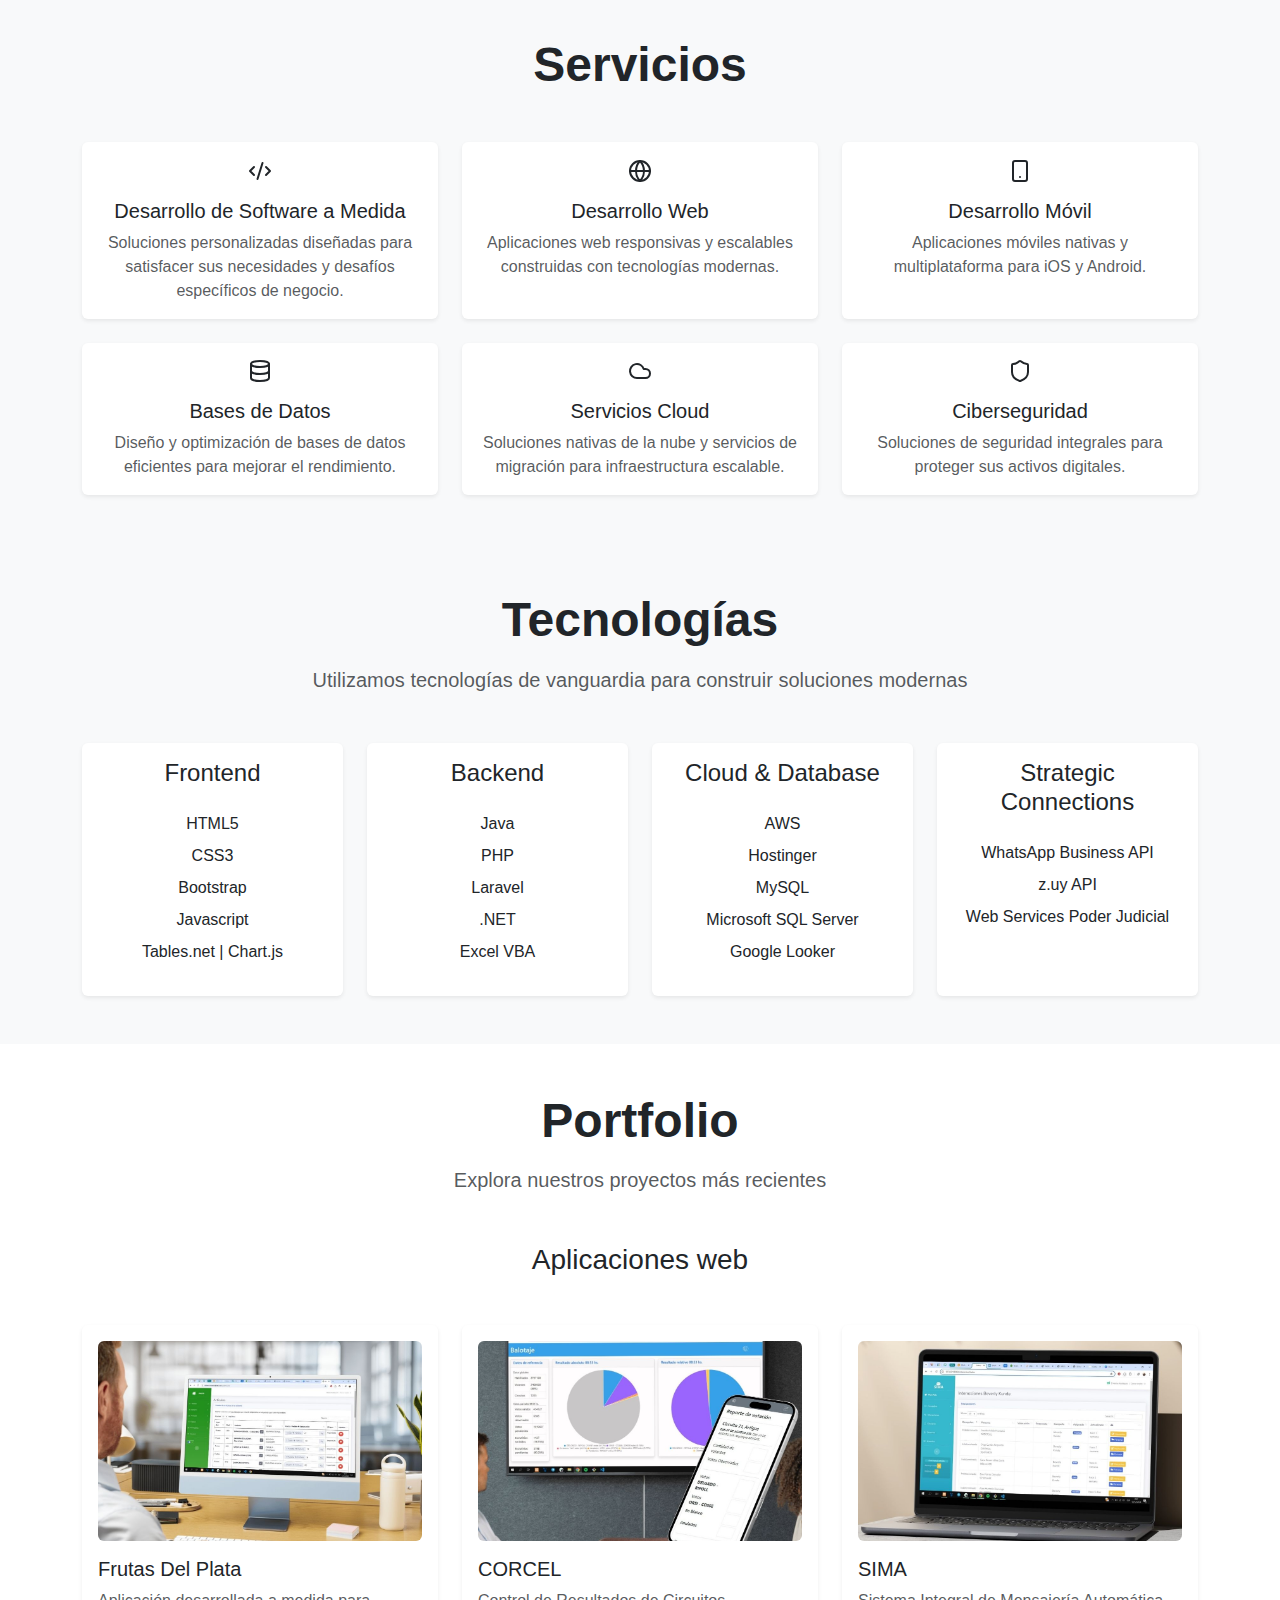
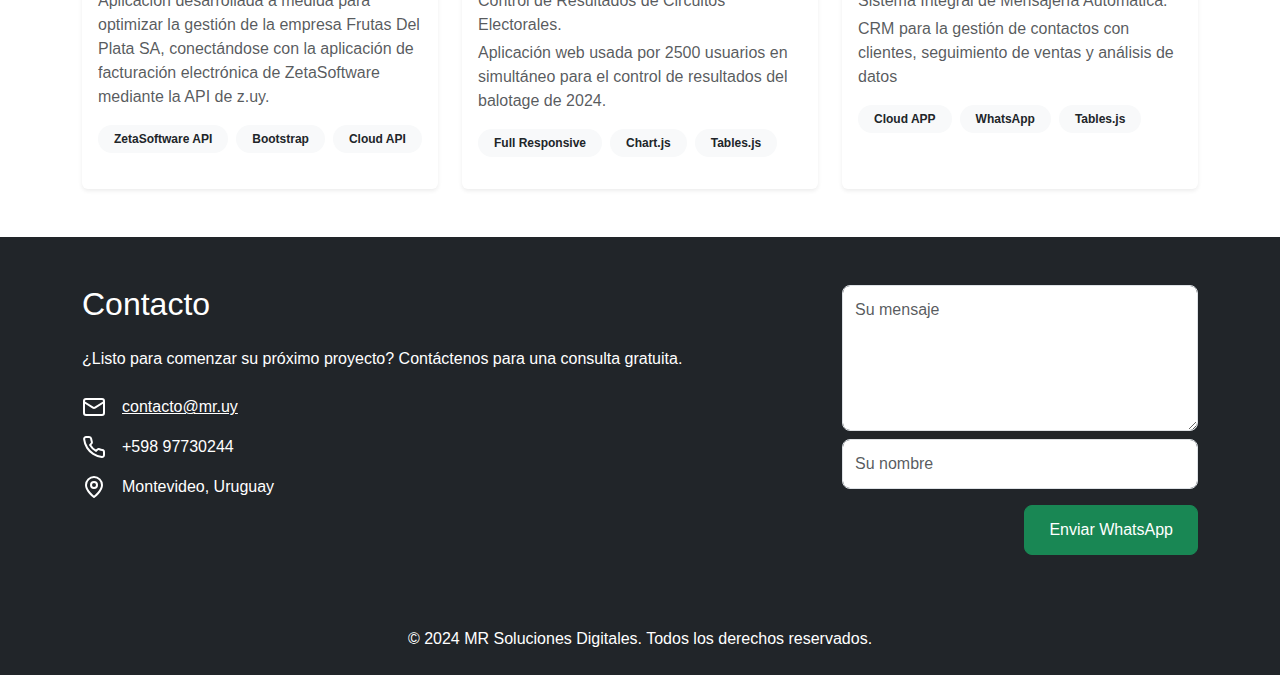
==== commit d453fedb: "Landing 2024" ====
--- a/index.html
+++ b/index.html
@@ -1,13 +1,46 @@
 <!DOCTYPE html>
-<html lang="en">
-
+<html lang="es">
 <head>
     <meta charset="UTF-8">
     <meta name="viewport" content="width=device-width, initial-scale=1.0">
+
+    <!-- Global site tag (gtag.js) - Google Analytics -->
+    <script async="" src="https://www.googletagmanager.com/gtag/js?id=G-E74EGK7DSD"></script>
+    <script>
+        window.dataLayer = window.dataLayer || [];
+        function gtag() { dataLayer.push(arguments); }
+        gtag('js', new Date());
+        gtag('config', 'G-E74EGK7DSD');
+    </script>
+    <meta name="google-site-verification" content="mewSjhOo7feycgafwDZRMxYkEpPf-xUI8RedZjC0wkA">
+    <meta name="viewport" content="width=device-width, initial-scale=1, maximum-scale=10.0, user-scalable=yes">
+    <meta name="google-site-verification" content="mewSjhOo7feycgafwDZRMxYkEpPf-xUI8RedZjC0wkA">
+    <link rel="profile" href="https://gmpg.org/xfn/11">
+
     <title>MR Soluciones Digitales</title>
+    <link rel="icon" href="img/logo-mr-verde.svg" type="image/x-icon">
+
+    <!-- SEO Tags -->
+    <meta name="description" content="MR Soluciones Digitales ofrece desarrollo de software a medida, aplicaciones web y móviles, servicios cloud y ciberseguridad para impulsar el crecimiento empresarial.">
+    <meta name="keywords" content="desarrollo de software, aplicaciones web, aplicaciones móviles, servicios cloud, ciberseguridad, MR Soluciones Digitales">
+    <meta name="author" content="MR Soluciones Digitales">
+    <meta name="robots" content="index, follow">
+
+    <!-- Open Graph (Meta) Meta Tags -->
+    <meta property="og:title" content="MR Soluciones Digitales">
+    <meta property="og:description" content="MR Soluciones Digitales ofrece desarrollo de software a medida, aplicaciones web y móviles, servicios cloud y ciberseguridad para impulsar el crecimiento empresarial.">
+    <meta property="og:image" content="https://images.unsplash.com/photo-1581472723648-909f4851d4ae?auto=format&amp;fit=crop&amp;w=800&amp;q=80">
+    <meta property="og:url" content="https://mr.uy">
+    <meta property="og:type" content="website">
+
+    <!-- Twitter Card Meta Tags -->
+    <meta name="twitter:card" content="summary_large_image">
+    <meta name="twitter:title" content="MR Soluciones Digitales">
+    <meta name="twitter:description" content="MR Soluciones Digitales ofrece desarrollo de software a medida, aplicaciones web y móviles, servicios cloud y ciberseguridad para impulsar el crecimiento empresarial.">
+    <meta name="twitter:image" content="https://images.unsplash.com/photo-1581472723648-909f4851d4ae?auto=format&amp;fit=crop&amp;w=800&amp;q=80">
+
     <link href="https://cdn.jsdelivr.net/npm/bootstrap@5.3.3/dist/css/bootstrap.min.css" rel="stylesheet">
     <link href="css/style.css" rel="stylesheet">
-    <link rel="icon" href="img/logo-mr-verde.svg" type="image/x-icon">
 </head>
 
 <body>
@@ -50,7 +83,10 @@
                         <h1 class="display-4 fw-bold mb-4">Transformando Ideas en Realidad Digital</h1>
                         <p class="lead mb-4">Creamos soluciones de software innovadoras que impulsan el crecimiento empresarial 
                             y el avance tecnológico.</p>
-                        <button class="btn btn-light btn-lg me-3">Comenzar</button><button class="btn btn-outline-light btn-lg">Aprender Más</button>
+                        <a href="#services" class="btn btn-light btn-lg me-3">
+                            Servicios</a>
+                        <a href="#contact" class="btn btn-outline-light btn-lg">
+                            Contacto</a>
                     </div>
                     <div class="col-lg-6">
                         <div class="d-flex justify-content-center">
@@ -88,7 +124,7 @@
             <div class="container">
                 <div class="text-center mb-5">
                     <h2 class="display-5 fw-bold mb-3 ">Nosotros</h2>
-                    <p class="lead text-muted">Somos un equipo de desarrolladores apasionados dedicados a crear soluciones innovadoras</p>
+                    <p class="lead text-muted">Somos un equipo de desarrolladores apasionados, dedicados a crear soluciones innovadoras</p>
                 </div>
                 <div class="row align-items-center">
                     <div class="col-lg-6 mb-4 mb-lg-0"><img
@@ -96,8 +132,8 @@
                             alt="Team collaboration" class="img-fluid rounded shadow-lg"></div>
                     <div class="col-lg-6">
                         <h3 class="mb-4">Construyendo el mañana con la tecnología de hoy</h3>
-                        <p class="lead mb-4">En MR Solutiones Digitales, combinamos experiencia técnica con 
-                            pensamiento innovador para ofrecer soluciones de software de vanguardia que impulsan el crecimiento empresarial.
+                        <p class="lead mb-4">En MR Soluciones Digitales, combinamos experiencia técnica con 
+                            pensamiento innovador, para ofrecer soluciones de software de vanguardia que impulsan el crecimiento empresarial.
                         </p>
                         <div class="row g-4">
                             <div class="col-md-4">
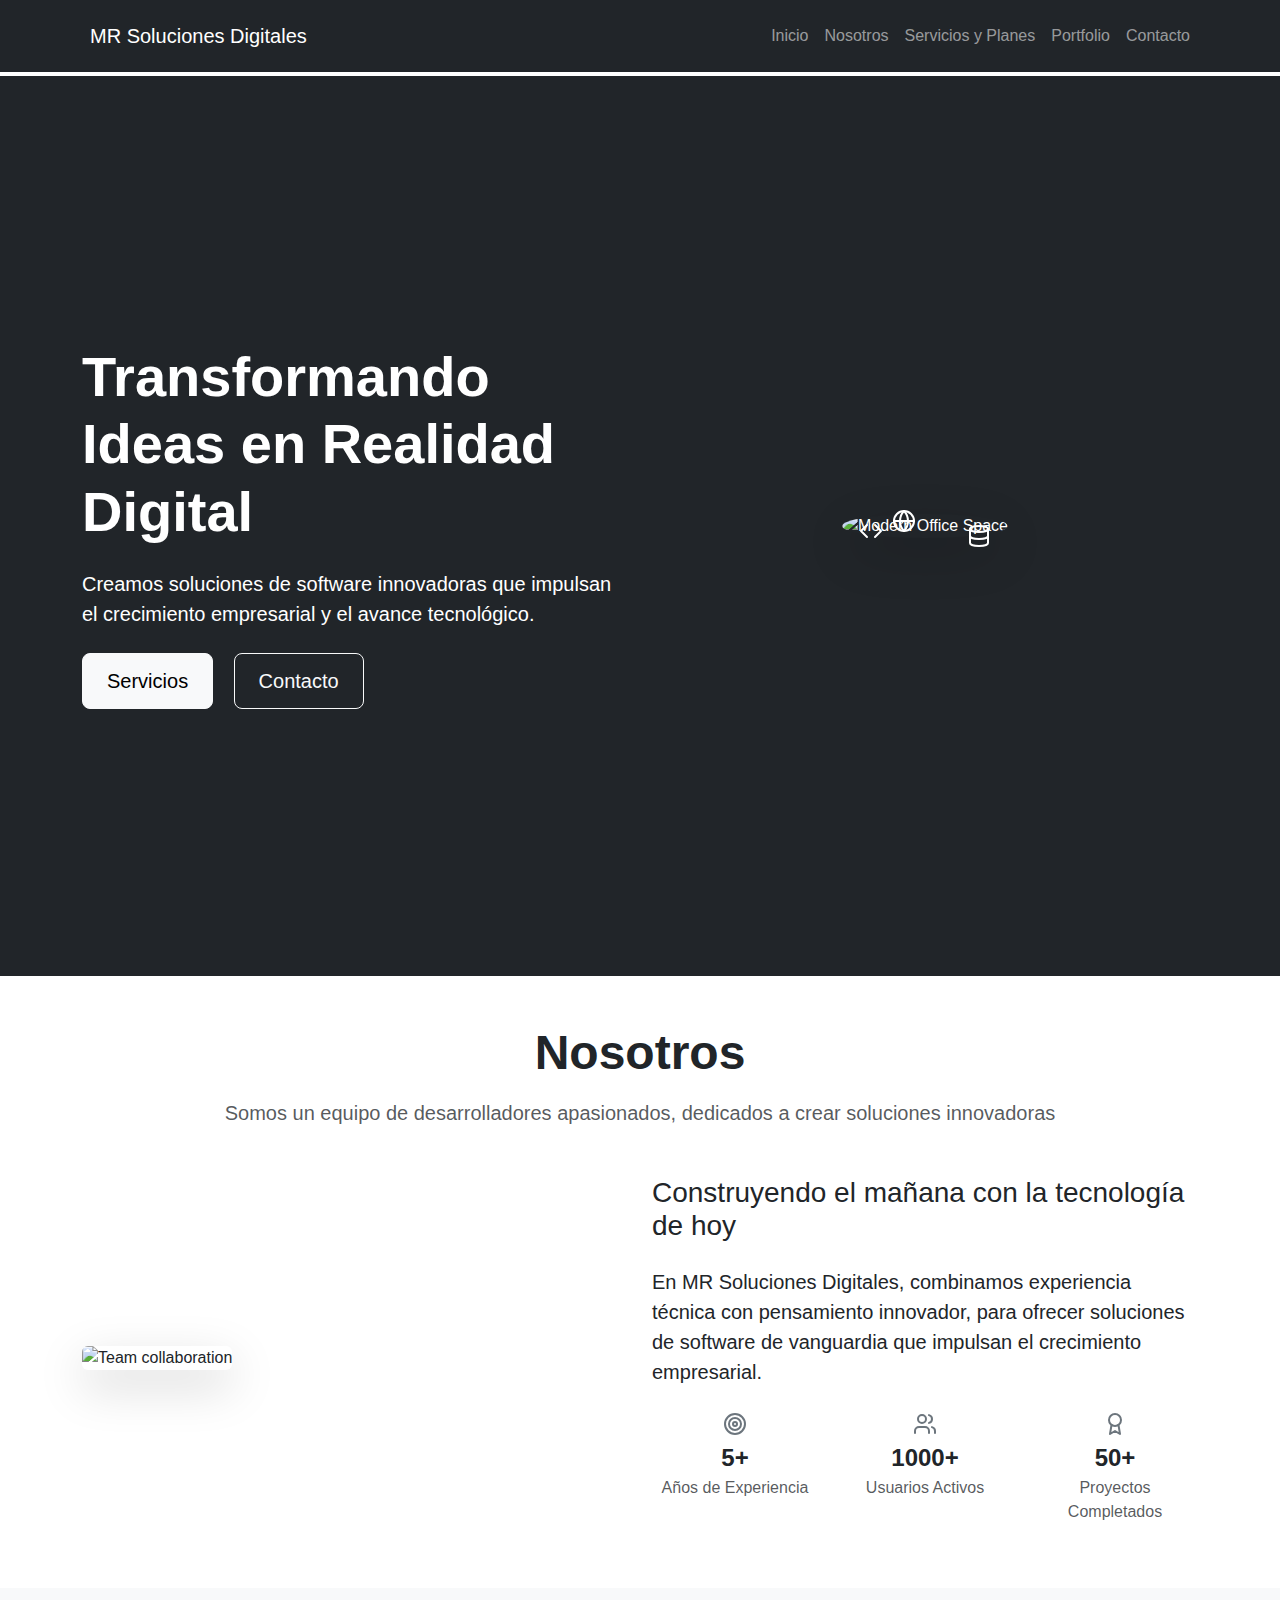
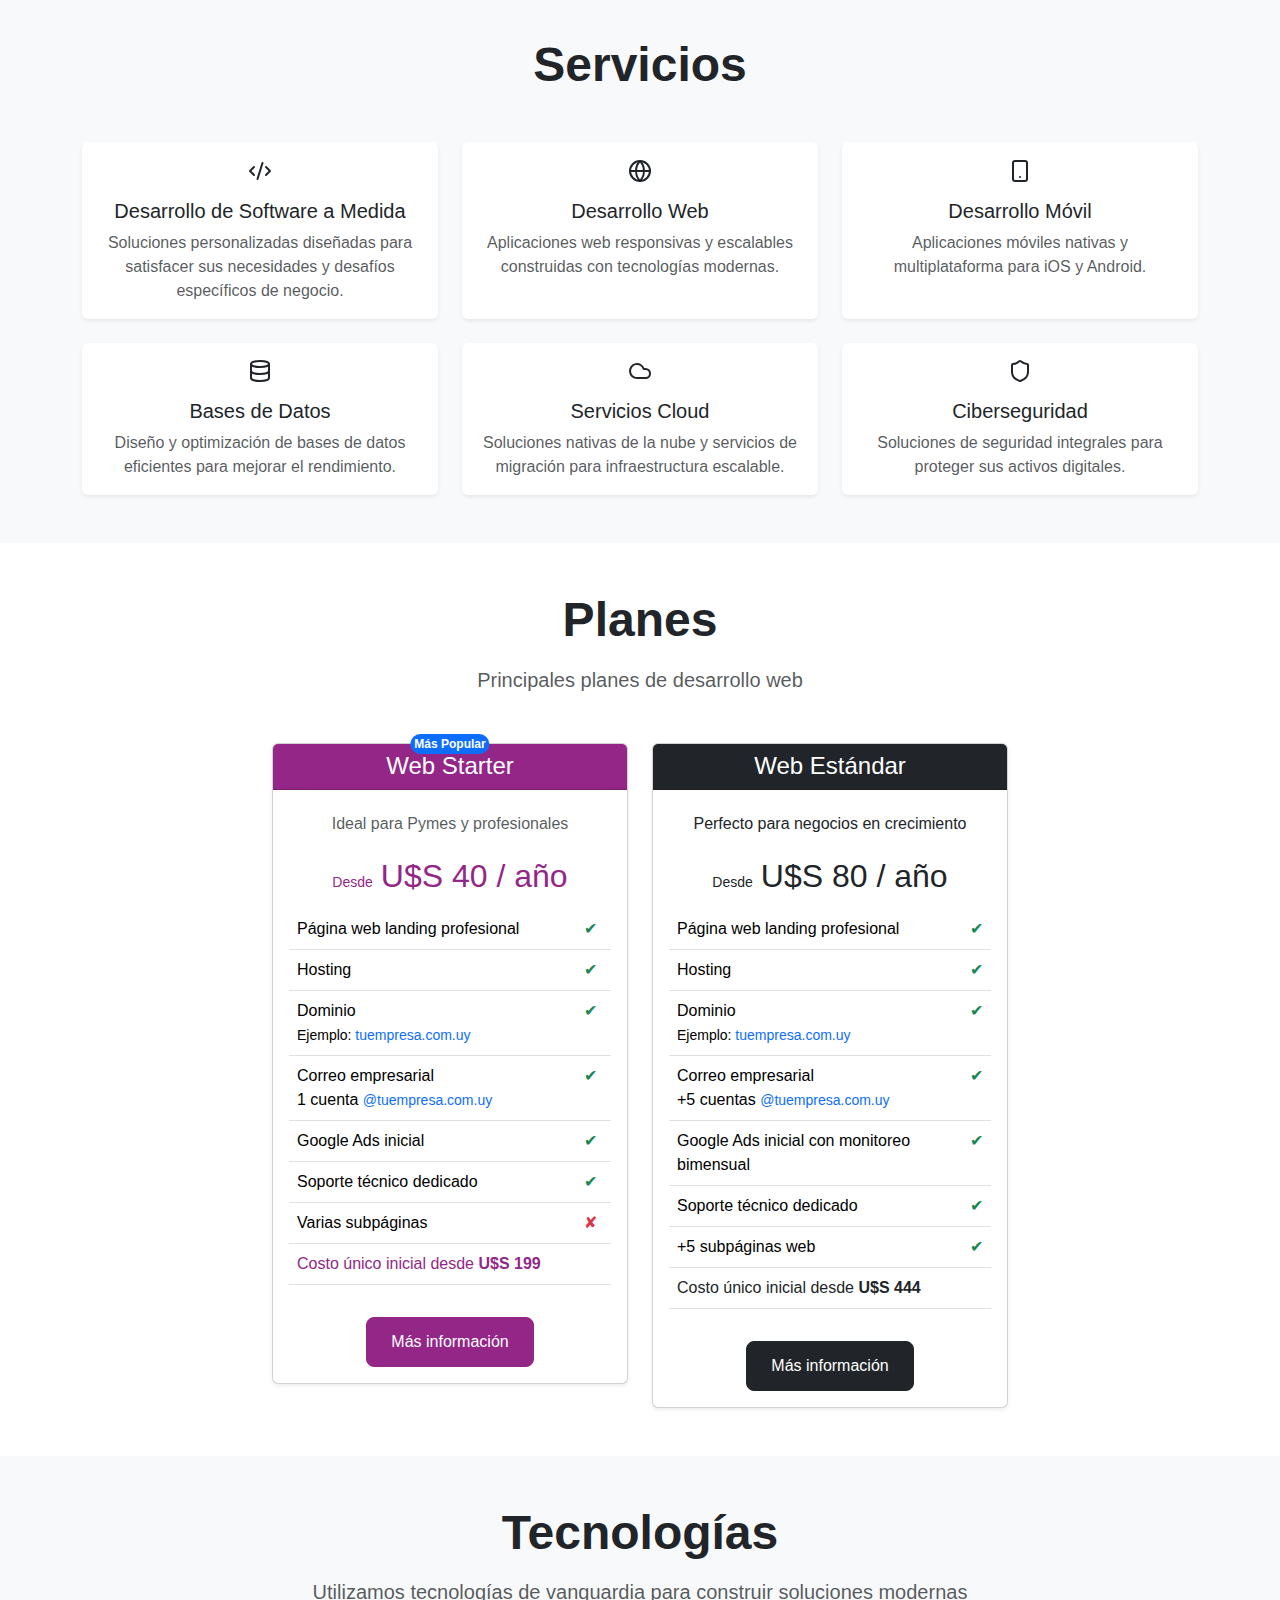
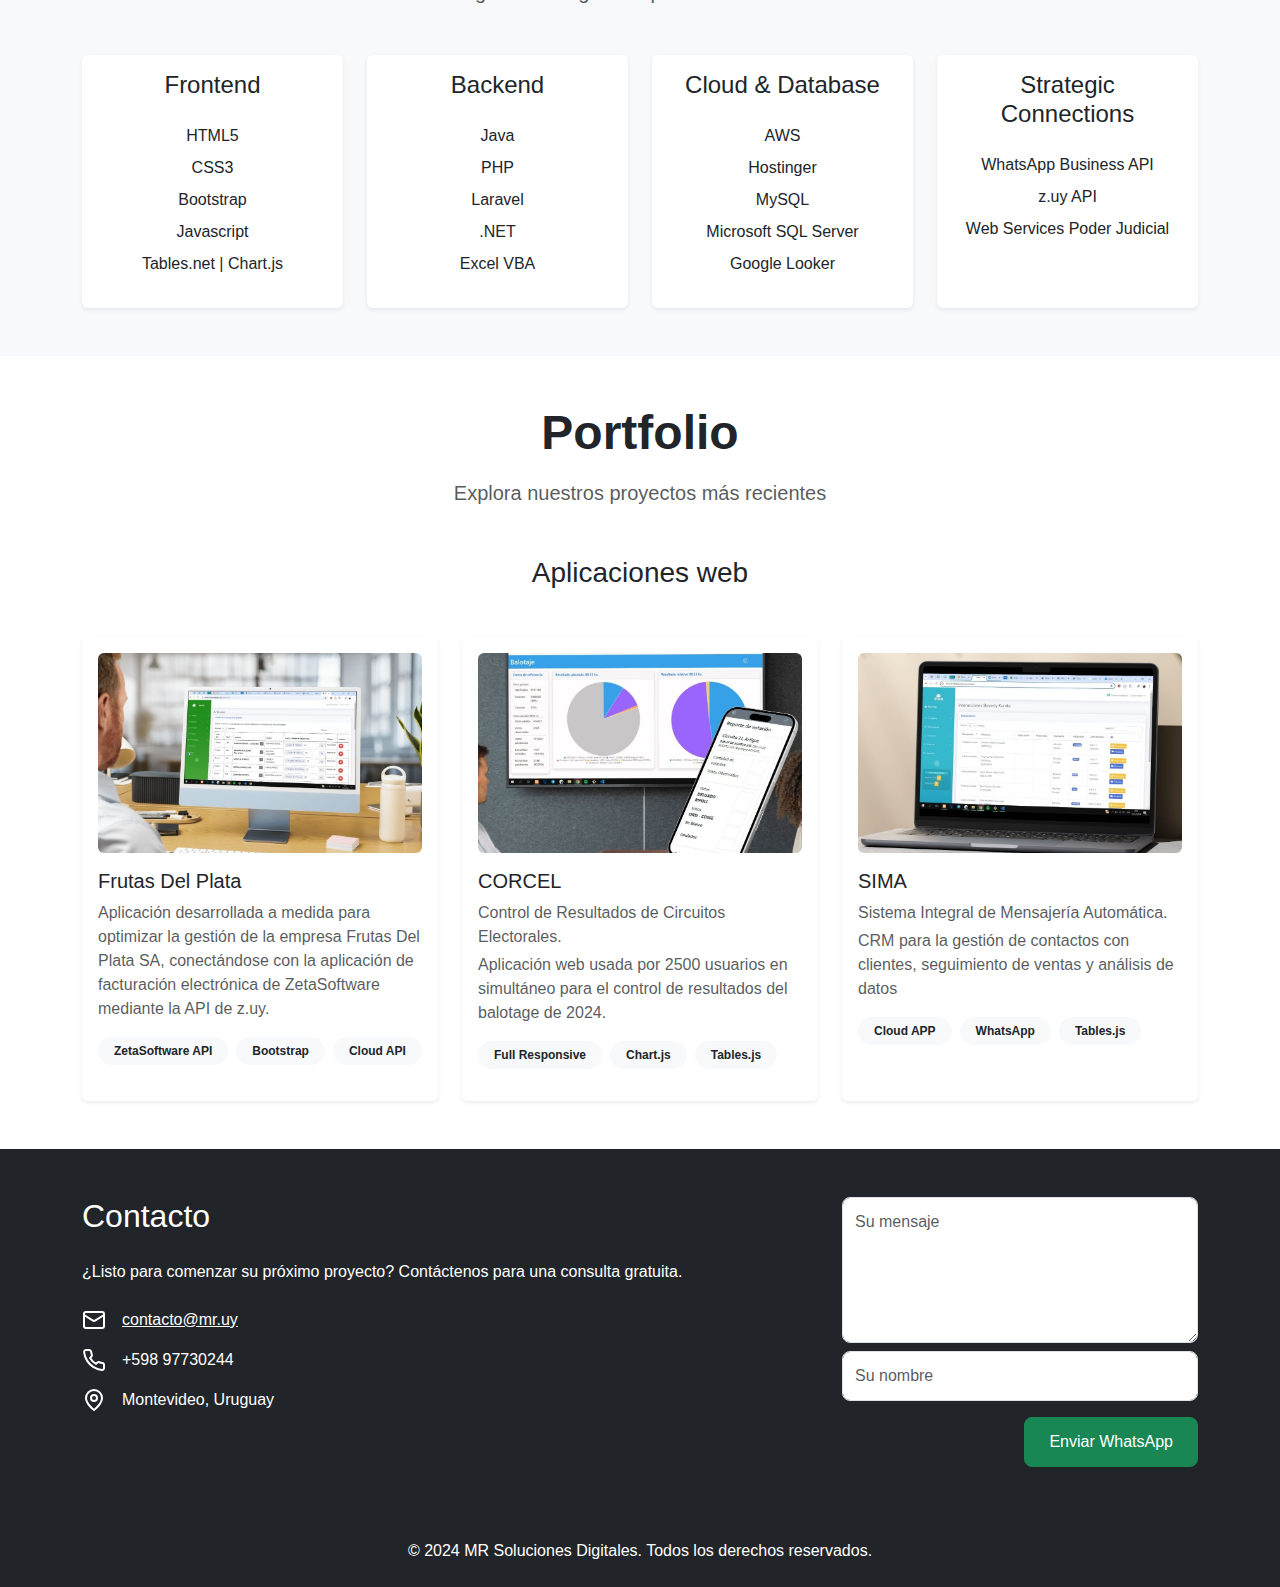
==== commit 9e3a0676: "Planes en landing" ====
--- a/index.html
+++ b/index.html
@@ -62,7 +62,7 @@
                         <a class="nav-link" href="#about">Nosotros</a>
                     </li>
                     <li class="nav-item">
-                        <a class="nav-link" href="#services">Servicios</a>
+                        <a class="nav-link" href="#services">Servicios y Planes</a>
                     </li>
                     <li class="nav-item">
                         <a class="nav-link" href="#portfolio">Portfolio</a>
@@ -287,6 +287,139 @@
                 </div>
             </div>
         </section>
+
+        <section id="plans" class="py-5 plans">
+            <div class="container">
+                <div class="text-center mb-5">
+                    <h2 class="display-5 fw-bold mb-3">Planes</h2>
+                    <p class="lead text-muted">Principales planes de desarrollo web</p>
+                </div>
+                <div class="row d-flex justify-content-center">
+                    <!-- Web Starter -->
+                    <div class="col-md-4">
+                        <div class="card text-center shadow-sm">
+                            <div class="card-header bg-violeta text-white position-relative">
+                                <h4 class="mb-0">Web Starter</h4>
+                                <span class="badge bg-primary position-absolute top-0 start-50 translate-middle p-1">
+                                    Más Popular
+                                </span>
+                            </div>
+                            <div class="card-body">
+                                <h5 class="lead text-muted">Ideal para Pymes y profesionales</h5>
+                                
+                                <div class="d-flex justify-content-center align-items-baseline">
+                                    <small class="my-3 text-violeta">Desde</small>
+                                    <div class="m-1"></div>
+                                    <h3 class="my-2 text-violeta h2">U$S 40 / año</h3>
+                                </div>
+                                
+                                <table class="table text-start">
+                                    <tbody>
+                                        <tr>
+                                            <td>Página web landing profesional</td>
+                                            <td class="text-success">✔</td>
+                                        </tr>
+                                        <tr>
+                                            <td>Hosting</td>
+                                            <td class="text-success">✔</td>
+                                        </tr>
+                                        <tr>
+                                            <td>Dominio <br> <small>Ejemplo: <span
+                                                        class="text-primary">tuempresa.com.uy</span></small></td>
+                                            <td class="text-success">✔</td>
+                                        </tr>
+                                        <tr>
+                                            <td>Correo empresarial <br> 1 cuenta <small><span
+                                                        class="text-primary">@tuempresa.com.uy</span></small></td>
+                                            <td class="text-success">✔</td>
+                                        </tr>
+                                        <tr>
+                                            <td>Google Ads inicial</td>
+                                            <td class="text-success">✔</td>
+                                        </tr>
+                                        <tr>
+                                            <td>Soporte técnico dedicado</td>
+                                            <td class="text-success">✔</td>
+                                        </tr>
+                                        <tr>
+                                            <td>Varias subpáginas</td>
+                                            <td class="text-danger">✘</td>
+                                        </tr>
+                                        <tr>
+                                            <td colspan="2">
+                                                <span class="text-violeta">Costo único inicial desde 
+                                                    <b>U$S 199</span></b>
+                                            </td>
+                                        </tr>
+                                    </tbody>
+                                </table>
+                                <a href="#contact" class="btn btn-violeta mt-3">Más información</a>
+                            </div>
+                        </div>
+                    </div>
+        
+                    <!-- Web Estándar -->
+                    <div class="col-md-4">
+                        <div class="card text-center shadow-sm">
+                            <div class="card-header bg-dark text-white">
+                                <h4 class="mb-0">Web Estándar</h4>
+                            </div>
+                            <div class="card-body">
+                                <h5 class="lead text-dark">Perfecto para negocios en crecimiento</h5>
+                               
+                                <div class="d-flex justify-content-center align-items-baseline">
+                                    <small class="my-3 text-dark">Desde</small>
+                                    <div class="m-1"></div>
+                                    <h3 class="my-2 text-dark h2">U$S 80 / año</h3>
+                                </div>
+
+                                <table class="table text-start">
+                                    <tbody>
+                                        <tr>
+                                            <td>Página web landing profesional</td>
+                                            <td class="text-success">✔</td>
+                                        </tr>
+                                        <tr>
+                                            <td>Hosting</td>
+                                            <td class="text-success">✔</td>
+                                        </tr>
+                                        <tr>
+                                            <td>Dominio <br> <small>Ejemplo: <span
+                                                        class="text-primary">tuempresa.com.uy</span></small></td>
+                                            <td class="text-success">✔</td>
+                                        </tr>
+                                        <tr>
+                                            <td>Correo empresarial <br> +5 cuentas <small><span
+                                                        class="text-primary">@tuempresa.com.uy</span></small></td>
+                                            <td class="text-success">✔</td>
+                                        </tr>
+                                        <tr>
+                                            <td>Google Ads inicial con monitoreo bimensual</td>
+                                            <td class="text-success">✔</td>
+                                        </tr>
+                                        <tr>
+                                            <td>Soporte técnico dedicado</td>
+                                            <td class="text-success">✔</td>
+                                        </tr>
+                                        <tr>
+                                            <td>+5 subpáginas web</td>
+                                            <td class="text-success">✔</td>
+                                        </tr>
+                                        <tr>
+                                            <td colspan="2">
+                                                <span class="text-dark">Costo único inicial desde 
+                                                    <b>U$S 444</span></b>
+                                            </td>
+                                        </tr>
+                                    </tbody>
+                                </table>
+                                <a href="#contact" class="btn btn-dark mt-3">Más información</a>
+                            </div>
+                        </div>
+                    </div>
+                </div>
+            </div>
+        </section>
         
         <section id="technologies" class="py-5 bg-light">
             <div class="container">
--- a/css/style.css
+++ b/css/style.css
@@ -1,3 +1,8 @@
+:root {
+    --naranja: #ed373d;
+    --violeta: #942687;
+}
+
 /* Base styles */
 body {
     font-family: 'Inter', sans-serif;
@@ -61,4 +66,40 @@
 .icon-lg {
     width: 48px;
     height: 48px;
+}
+
+.plans h5 {
+    font-size: 1rem;
+    height: 35px;
+    display: flex;
+    align-items: center;
+    justify-content: center;
+}
+
+.text-naranja {
+    color: var(--naranja);
+}
+
+.bg-naranja {
+    background-color: var(--naranja);
+}
+
+.btn-naranja {
+    color: white;
+    background-color: var(--naranja);
+    border: 1px solid var(--naranja);
+}
+
+.text-violeta {
+    color: var(--violeta);
+}
+
+.bg-violeta {
+    background-color: var(--violeta);
+}
+
+.btn-violeta {
+    color: white;
+    background-color: var(--violeta);
+    border: 1px solid var(--violeta);
 }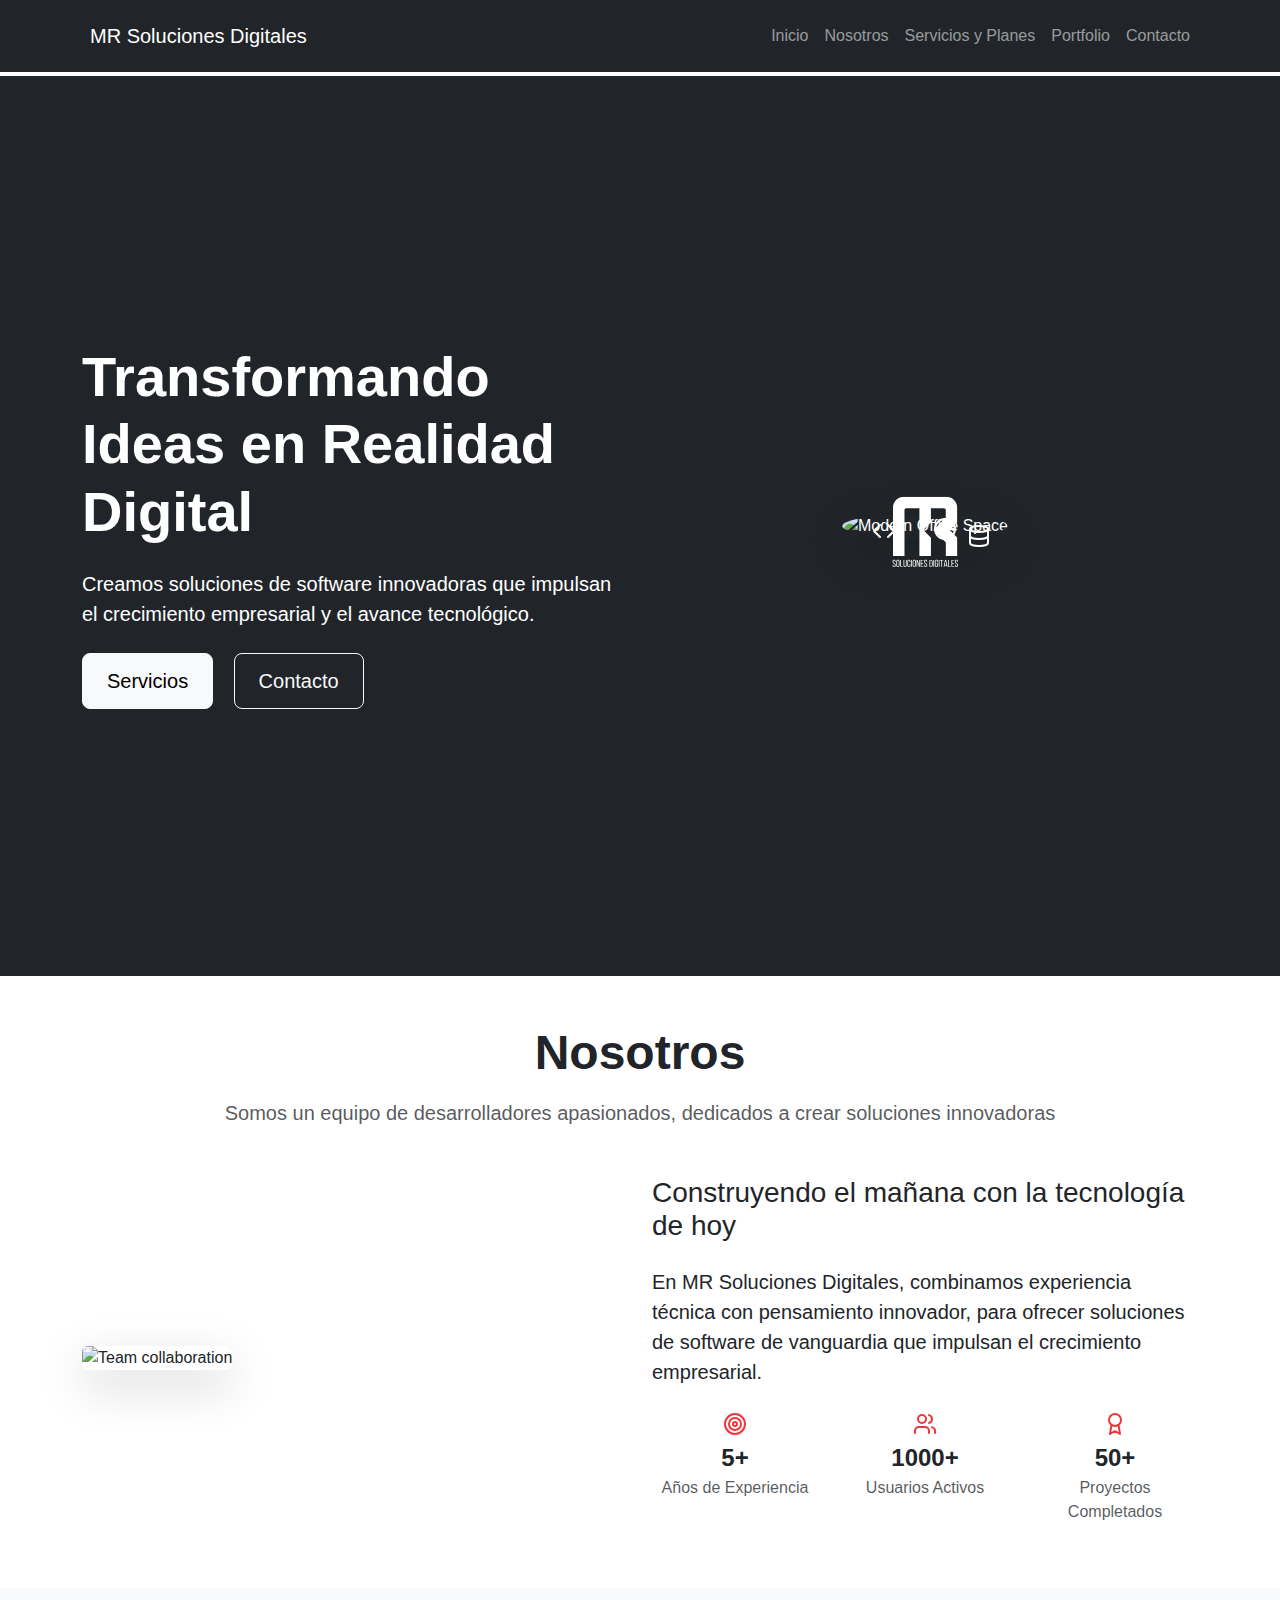
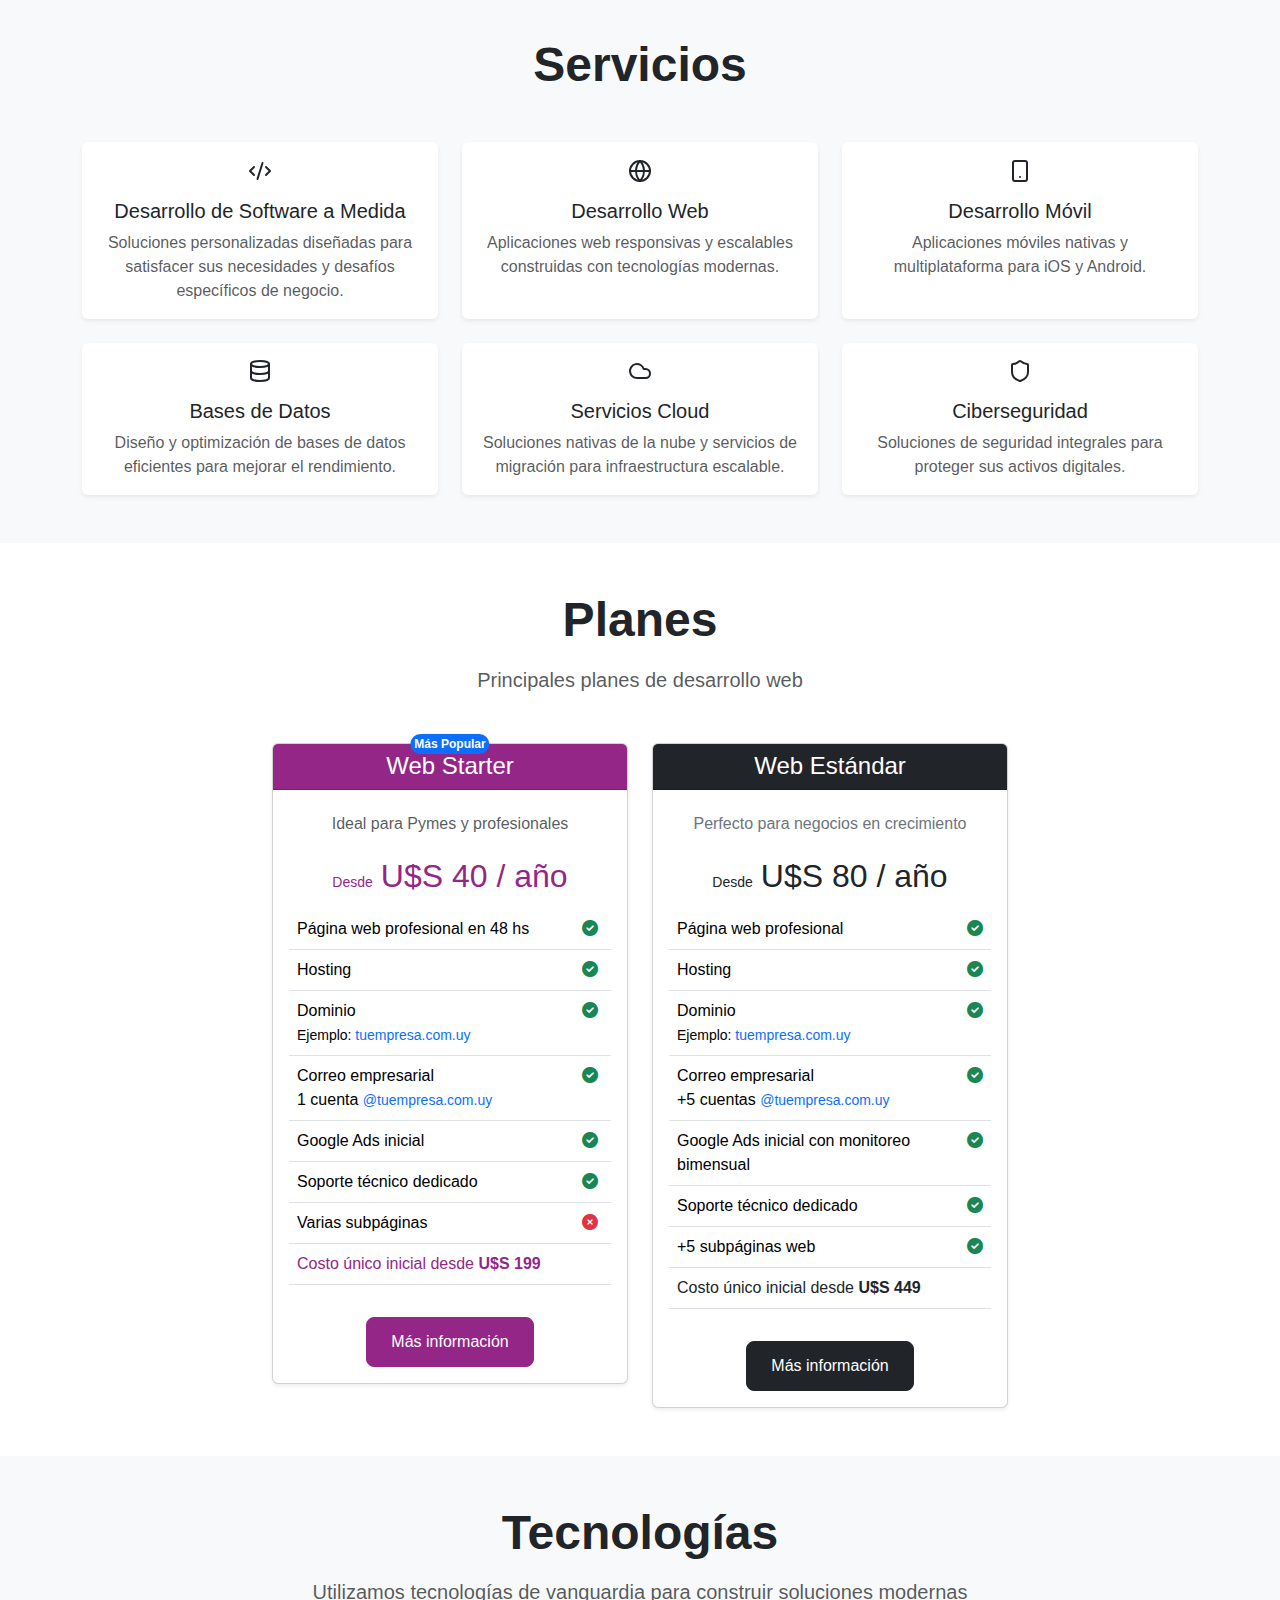
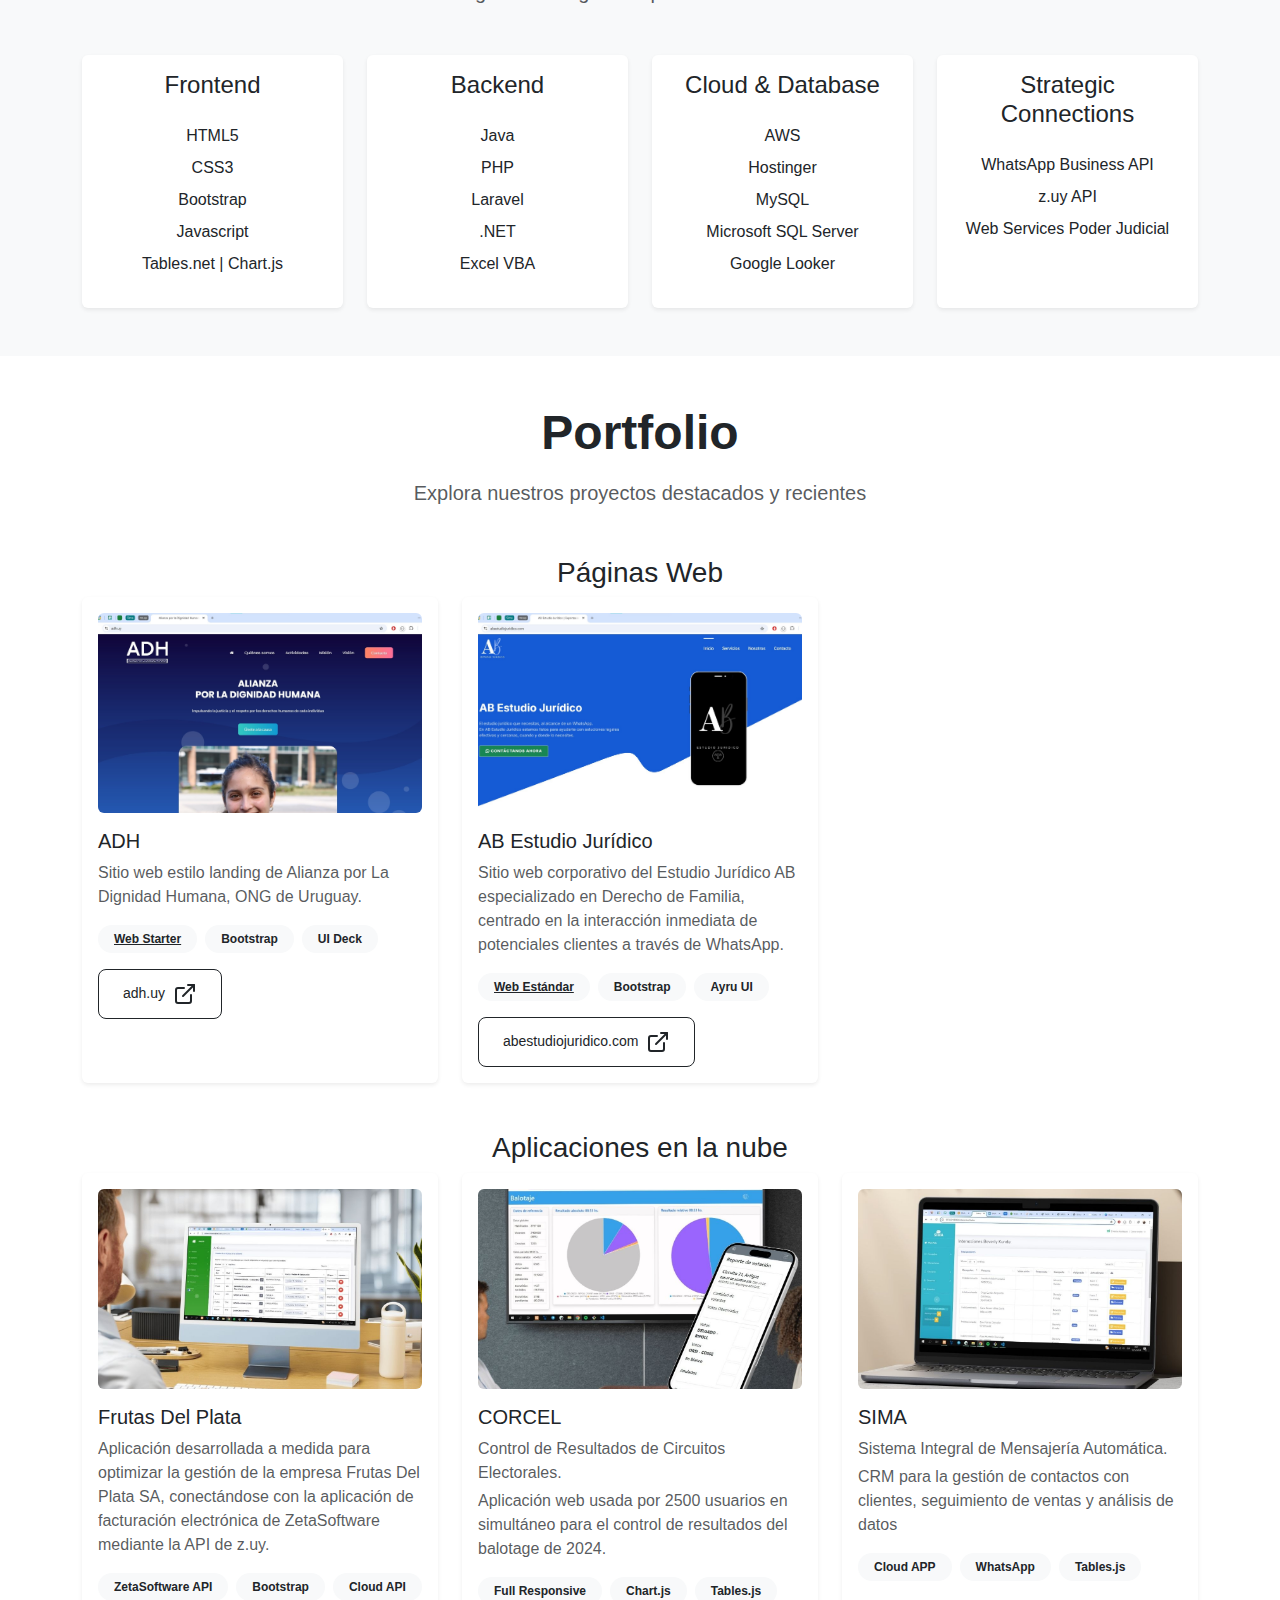
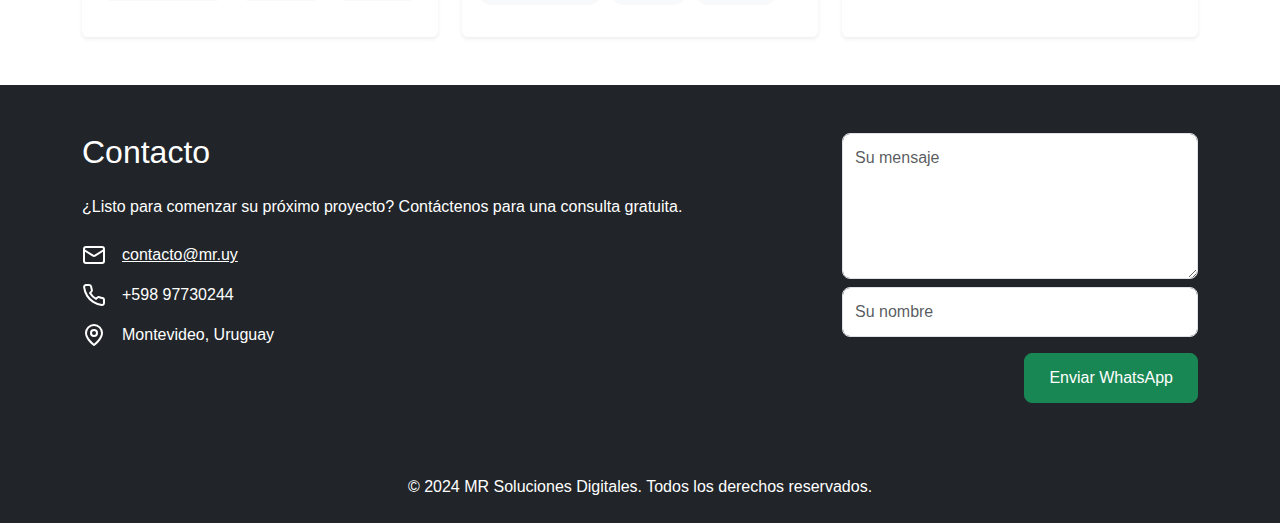
==== commit c81f6050: "Logo nuevo. Portfolio páginas web" ====
--- a/index.html
+++ b/index.html
@@ -18,7 +18,7 @@
     <link rel="profile" href="https://gmpg.org/xfn/11">
 
     <title>MR Soluciones Digitales</title>
-    <link rel="icon" href="img/logo-mr-verde.svg" type="image/x-icon">
+    <link rel="icon" href="img/isotipo.svg" type="image/x-icon">
 
     <!-- SEO Tags -->
     <meta name="description" content="MR Soluciones Digitales ofrece desarrollo de software a medida, aplicaciones web y móviles, servicios cloud y ciberseguridad para impulsar el crecimiento empresarial.">
@@ -41,6 +41,7 @@
 
     <link href="https://cdn.jsdelivr.net/npm/bootstrap@5.3.3/dist/css/bootstrap.min.css" rel="stylesheet">
     <link href="css/style.css" rel="stylesheet">
+    <link rel="stylesheet" href="https://cdnjs.cloudflare.com/ajax/libs/font-awesome/6.0.0-beta3/css/all.min.css">
 </head>
 
 <body>
@@ -90,30 +91,36 @@
                     </div>
                     <div class="col-lg-6">
                         <div class="d-flex justify-content-center">
-                            <div class="position-relative"><svg xmlns="http://www.w3.org/2000/svg" width="48"
+                            <div class="position-relative">
+                                <svg xmlns="http://www.w3.org/2000/svg" width="48"
                                     height="48" viewBox="0 0 24 24" fill="none" stroke="currentColor" stroke-width="2"
                                     stroke-linecap="round" stroke-linejoin="round"
-                                    class="lucide lucide-code position-absolute" style="top: 20%; left: 10%;">
+                                    class="lucide lucide-code position-absolute" style="top: 20%; left: 18%;">
                                     <polyline points="16 18 22 12 16 6"></polyline>
                                     <polyline points="8 6 2 12 8 18"></polyline>
-                                </svg><svg xmlns="http://www.w3.org/2000/svg" width="48" height="48" viewBox="0 0 24 24"
+                                </svg>
+                                <svg xmlns="http://www.w3.org/2000/svg" width="48" height="48" viewBox="0 0 24 24"
                                     fill="none" stroke="currentColor" stroke-width="2" stroke-linecap="round"
                                     stroke-linejoin="round" class="lucide lucide-database position-absolute"
                                     style="top: 40%; right: 10%;">
                                     <ellipse cx="12" cy="5" rx="9" ry="3"></ellipse>
                                     <path d="M3 5V19A9 3 0 0 0 21 19V5"></path>
                                     <path d="M3 12A9 3 0 0 0 21 12"></path>
-                                </svg><svg xmlns="http://www.w3.org/2000/svg" width="48" height="48" viewBox="0 0 24 24"
+                                </svg>
+                                <svg xmlns="http://www.w3.org/2000/svg" width="48" height="48" viewBox="0 0 24 24"
                                     fill="none" stroke="currentColor" stroke-width="2" stroke-linecap="round"
                                     stroke-linejoin="round" class="lucide lucide-globe position-absolute"
-                                    style="bottom: 20%; left: 30%;">
+                                    style="top: 14%; left: 55%;">
                                     <circle cx="12" cy="12" r="10"></circle>
                                     <path d="M12 2a14.5 14.5 0 0 0 0 20 14.5 14.5 0 0 0 0-20"></path>
                                     <path d="M2 12h20"></path>
-                                </svg><img
-                                    src="https://images.unsplash.com/photo-1581472723648-909f4851d4ae?auto=format&amp;fit=crop&amp;w=800&amp;q=80"
+                                </svg>
+                                <img src="https://images.unsplash.com/photo-1581472723648-909f4851d4ae?auto=format&amp;fit=crop&amp;w=800&amp;q=80"
                                     alt="Modern Office Space" class="img-fluid rounded-circle shadow-lg"
-                                    style="width: 400px; height: 400px; object-fit: cover;"></div>
+                                    style="width: 400px; height: 400px; object-fit: cover;">
+
+                                <img src="img/logo-blanco.svg" alt="Logo MR" class="position-absolute" style="width: 80px; height: 80px; top: 80%; left: 50%; transform: translate(-50%, -50%);">
+                            </div>
                         </div>
                     </div>
                 </div>
@@ -141,7 +148,7 @@
                                     <div class="text-secondary mb-2"><svg xmlns="http://www.w3.org/2000/svg" width="32"
                                             height="32" viewBox="0 0 24 24" fill="none" stroke="currentColor"
                                             stroke-width="2" stroke-linecap="round" stroke-linejoin="round"
-                                            class="lucide lucide-target ">
+                                            class="lucide lucide-target text-naranja">
                                             <circle cx="12" cy="12" r="10"></circle>
                                             <circle cx="12" cy="12" r="6"></circle>
                                             <circle cx="12" cy="12" r="2"></circle>
@@ -155,7 +162,7 @@
                                     <div class="text-secondary mb-2"><svg xmlns="http://www.w3.org/2000/svg" width="32"
                                             height="32" viewBox="0 0 24 24" fill="none" stroke="currentColor"
                                             stroke-width="2" stroke-linecap="round" stroke-linejoin="round"
-                                            class="lucide lucide-users ">
+                                            class="lucide lucide-users text-naranja">
                                             <path d="M16 21v-2a4 4 0 0 0-4-4H6a4 4 0 0 0-4 4v2"></path>
                                             <circle cx="9" cy="7" r="4"></circle>
                                             <path d="M22 21v-2a4 4 0 0 0-3-3.87"></path>
@@ -170,7 +177,7 @@
                                     <div class="text-secondary mb-2"><svg xmlns="http://www.w3.org/2000/svg" width="32"
                                             height="32" viewBox="0 0 24 24" fill="none" stroke="currentColor"
                                             stroke-width="2" stroke-linecap="round" stroke-linejoin="round"
-                                            class="lucide lucide-award ">
+                                            class="lucide lucide-award text-naranja">
                                             <circle cx="12" cy="8" r="6"></circle>
                                             <path d="M15.477 12.89 17 22l-5-3-5 3 1.523-9.11"></path>
                                         </svg></div>
@@ -296,7 +303,7 @@
                 </div>
                 <div class="row d-flex justify-content-center">
                     <!-- Web Starter -->
-                    <div class="col-md-4">
+                    <div id="web-starter" class="col-md-4">
                         <div class="card text-center shadow-sm">
                             <div class="card-header bg-violeta text-white position-relative">
                                 <h4 class="mb-0">Web Starter</h4>
@@ -316,34 +323,34 @@
                                 <table class="table text-start">
                                     <tbody>
                                         <tr>
-                                            <td>Página web landing profesional</td>
-                                            <td class="text-success">✔</td>
+                                            <td>Página web profesional en 48 hs</td>
+                                            <td><i class="fa fa-check-circle text-success" aria-hidden="true"></i></td>
                                         </tr>
                                         <tr>
                                             <td>Hosting</td>
-                                            <td class="text-success">✔</td>
+                                            <td><i class="fa fa-check-circle text-success" aria-hidden="true"></i></td>
                                         </tr>
                                         <tr>
                                             <td>Dominio <br> <small>Ejemplo: <span
                                                         class="text-primary">tuempresa.com.uy</span></small></td>
-                                            <td class="text-success">✔</td>
+                                            <td><i class="fa fa-check-circle text-success" aria-hidden="true"></i></td>
                                         </tr>
                                         <tr>
                                             <td>Correo empresarial <br> 1 cuenta <small><span
-                                                        class="text-primary">@tuempresa.com.uy</span></small></td>
-                                            <td class="text-success">✔</td>
-                                        </tr>
-                                        <tr>
-                                            <td>Google Ads inicial</td>
-                                            <td class="text-success">✔</td>
-                                        </tr>
-                                        <tr>
-                                            <td>Soporte técnico dedicado</td>
-                                            <td class="text-success">✔</td>
+                                                        class="text-primary">@tuempresa.com.uy</span></small></td>                                            
+                                            <td><i class="fa fa-check-circle text-success" aria-hidden="true"></i></td>
+                                        </tr>
+                                        <tr>
+                                            <td>Google Ads inicial</td>                                            
+                                            <td><i class="fa fa-check-circle text-success" aria-hidden="true"></i></td>
+                                        </tr>
+                                        <tr>
+                                            <td>Soporte técnico dedicado</td>                                            
+                                            <td><i class="fa fa-check-circle text-success" aria-hidden="true"></i></td>
                                         </tr>
                                         <tr>
                                             <td>Varias subpáginas</td>
-                                            <td class="text-danger">✘</td>
+                                            <td><i class="fa fa-times-circle text-danger" aria-hidden="true"></i></td>
                                         </tr>
                                         <tr>
                                             <td colspan="2">
@@ -359,13 +366,13 @@
                     </div>
         
                     <!-- Web Estándar -->
-                    <div class="col-md-4">
+                    <div id="web-estandar" class="col-md-4">
                         <div class="card text-center shadow-sm">
                             <div class="card-header bg-dark text-white">
                                 <h4 class="mb-0">Web Estándar</h4>
                             </div>
                             <div class="card-body">
-                                <h5 class="lead text-dark">Perfecto para negocios en crecimiento</h5>
+                                <h5 class="lead text-secondary">Perfecto para negocios en crecimiento</h5>
                                
                                 <div class="d-flex justify-content-center align-items-baseline">
                                     <small class="my-3 text-dark">Desde</small>
@@ -376,39 +383,39 @@
                                 <table class="table text-start">
                                     <tbody>
                                         <tr>
-                                            <td>Página web landing profesional</td>
-                                            <td class="text-success">✔</td>
-                                        </tr>
-                                        <tr>
-                                            <td>Hosting</td>
-                                            <td class="text-success">✔</td>
+                                            <td>Página web profesional</td>                                            
+                                            <td><i class="fa fa-check-circle text-success" aria-hidden="true"></i></td>
+                                        </tr>
+                                        <tr>
+                                            <td>Hosting</td>                                            
+                                            <td><i class="fa fa-check-circle text-success" aria-hidden="true"></i></td>
                                         </tr>
                                         <tr>
                                             <td>Dominio <br> <small>Ejemplo: <span
-                                                        class="text-primary">tuempresa.com.uy</span></small></td>
-                                            <td class="text-success">✔</td>
+                                                        class="text-primary">tuempresa.com.uy</span></small></td>                                            
+                                            <td><i class="fa fa-check-circle text-success" aria-hidden="true"></i></td>
                                         </tr>
                                         <tr>
                                             <td>Correo empresarial <br> +5 cuentas <small><span
-                                                        class="text-primary">@tuempresa.com.uy</span></small></td>
-                                            <td class="text-success">✔</td>
-                                        </tr>
-                                        <tr>
-                                            <td>Google Ads inicial con monitoreo bimensual</td>
-                                            <td class="text-success">✔</td>
-                                        </tr>
-                                        <tr>
-                                            <td>Soporte técnico dedicado</td>
-                                            <td class="text-success">✔</td>
-                                        </tr>
-                                        <tr>
-                                            <td>+5 subpáginas web</td>
-                                            <td class="text-success">✔</td>
+                                                        class="text-primary">@tuempresa.com.uy</span></small></td>                                            
+                                            <td><i class="fa fa-check-circle text-success" aria-hidden="true"></i></td>
+                                        </tr>
+                                        <tr>
+                                            <td>Google Ads inicial con monitoreo bimensual</td>                                            
+                                            <td><i class="fa fa-check-circle text-success" aria-hidden="true"></i></td>
+                                        </tr>
+                                        <tr>
+                                            <td>Soporte técnico dedicado</td>                                            
+                                            <td><i class="fa fa-check-circle text-success" aria-hidden="true"></i></td>
+                                        </tr>
+                                        <tr>
+                                            <td>+5 subpáginas web</td>                                            
+                                            <td><i class="fa fa-check-circle text-success" aria-hidden="true"></i></td>
                                         </tr>
                                         <tr>
                                             <td colspan="2">
                                                 <span class="text-dark">Costo único inicial desde 
-                                                    <b>U$S 444</span></b>
+                                                    <b>U$S 449</span></b>
                                             </td>
                                         </tr>
                                     </tbody>
@@ -490,10 +497,71 @@
             <div class="container">
                 <div class="text-center mb-5">
                     <h2 class="display-5 fw-bold mb-3 ">Portfolio</h2>
-                    <p class="lead text-muted">Explora nuestros proyectos más recientes</p>
-
-                    <h3 class="mt-5">Aplicaciones web</h3>
-                </div>
+                    <p class="lead text-muted">Explora nuestros proyectos destacados y recientes</p>
+                </div>
+
+                <!-- Páginas Web -->
+                <h3 class="mt-5 text-center">Páginas Web</h3>
+                <div class="row g-4">
+                    
+                    <div class="col-md-6 col-lg-4">
+                        <div class="card h-100 border-0 shadow-sm portfolio-card">
+                            <div class="card-body">
+                                <img src="img/adh.jpg" alt="Web adh.uy" class="img-fluid rounded mb-3">
+                                <h5>ADH</h5>
+                                <p class="text-muted mb-3">
+                                    Sitio web estilo landing de Alianza por La Dignidad Humana, ONG de Uruguay.
+                                </p>
+                                <div class="d-flex flex-wrap gap-2 mb-3">
+                                    <a href="#web-starter" class="badge bg-light text-dark">Web Starter</a>
+                                    <span class="badge bg-light text-dark">Bootstrap</span>
+                                    <span class="badge bg-light text-dark">UI Deck</span>
+                                </div>
+                                <a href="https://adh.uy" target="_blank" class="btn btn-outline-dark btn-sm">
+                                    adh.uy
+                                    <svg
+                                        xmlns="http://www.w3.org/2000/svg" width="16" height="16" viewBox="0 0 24 24"
+                                        fill="none" stroke="currentColor" stroke-width="2" stroke-linecap="round"
+                                        stroke-linejoin="round" class="lucide lucide-external-link ms-1">
+                                        <path d="M15 3h6v6"></path>
+                                        <path d="M10 14 21 3"></path>
+                                        <path d="M18 13v6a2 2 0 0 1-2 2H5a2 2 0 0 1-2-2V8a2 2 0 0 1 2-2h6"></path>
+                                    </svg></a>
+                            </div>
+                        </div>
+                    </div>
+
+                    <div class="col-md-6 col-lg-4">
+                        <div class="card h-100 border-0 shadow-sm portfolio-card">
+                            <div class="card-body">
+                                <img src="img/ab.jpg" alt="Web AB Estudio Jurídico" class="img-fluid rounded mb-3">
+                                <h5>AB Estudio Jurídico</h5>
+                                <p class="text-muted mb-3">
+                                    Sitio web corporativo del Estudio Jurídico AB especializado en Derecho de Familia, 
+                                    centrado en la interacción inmediata de potenciales clientes a través de WhatsApp.
+                                </p>
+                                <div class="d-flex flex-wrap gap-2 mb-3">
+                                    <a href="#web-estandar" class="badge bg-light text-dark">Web Estándar</a>
+                                    <span class="badge bg-light text-dark">Bootstrap</span>
+                                    <span class="badge bg-light text-dark">Ayru UI</span>
+                                </div>
+                                <a href="https://abestudiojuridico.com" target="_blank" class="btn btn-outline-dark btn-sm">
+                                    abestudiojuridico.com 
+                                    <svg
+                                        xmlns="http://www.w3.org/2000/svg" width="16" height="16" viewBox="0 0 24 24"
+                                        fill="none" stroke="currentColor" stroke-width="2" stroke-linecap="round"
+                                        stroke-linejoin="round" class="lucide lucide-external-link ms-1">
+                                        <path d="M15 3h6v6"></path>
+                                        <path d="M10 14 21 3"></path>
+                                        <path d="M18 13v6a2 2 0 0 1-2 2H5a2 2 0 0 1-2-2V8a2 2 0 0 1 2-2h6"></path>
+                                    </svg></a>
+                            </div>
+                        </div>
+                    </div>
+                </div>
+
+                <!-- Aplicaciones Web -->
+                <h3 class="mt-5 text-center">Aplicaciones en la nube</h3>
                 <div class="row g-4">
                     <div class="col-md-6 col-lg-4">
                         <div class="card h-100 border-0 shadow-sm portfolio-card">
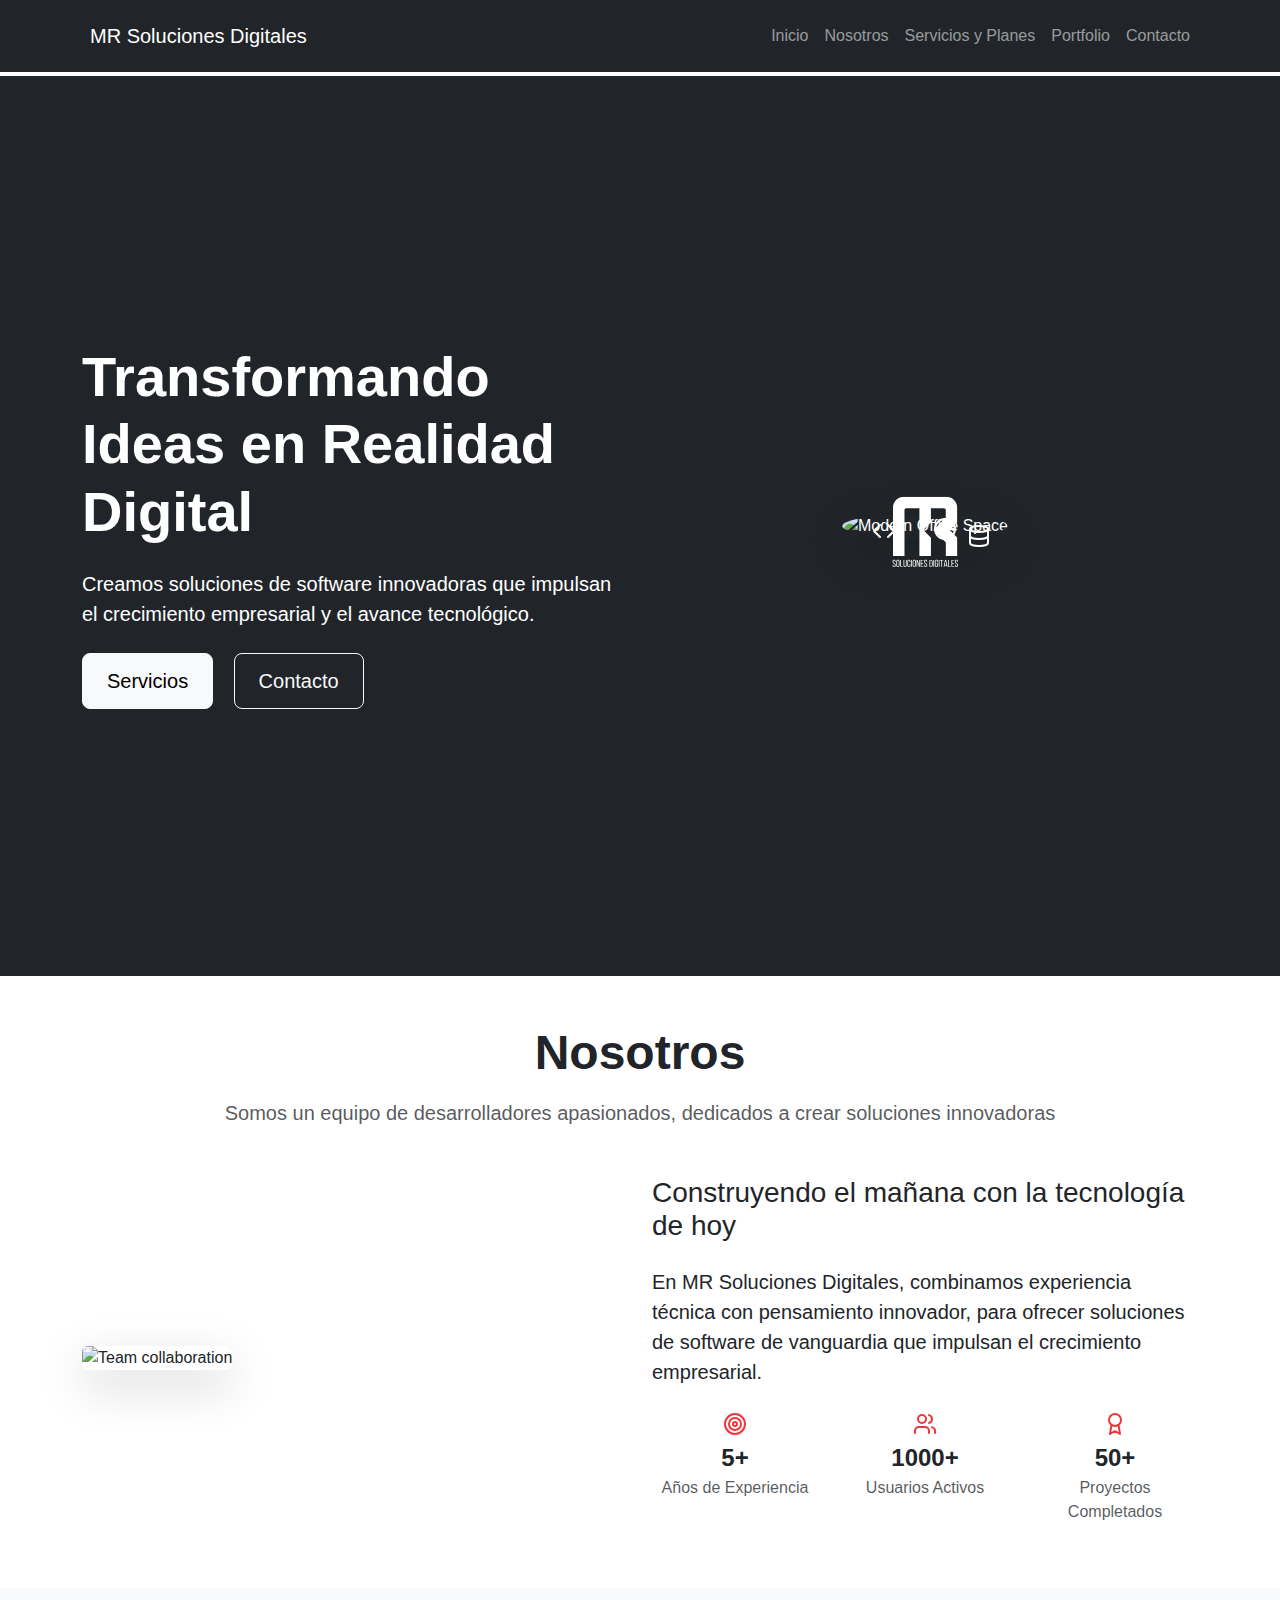
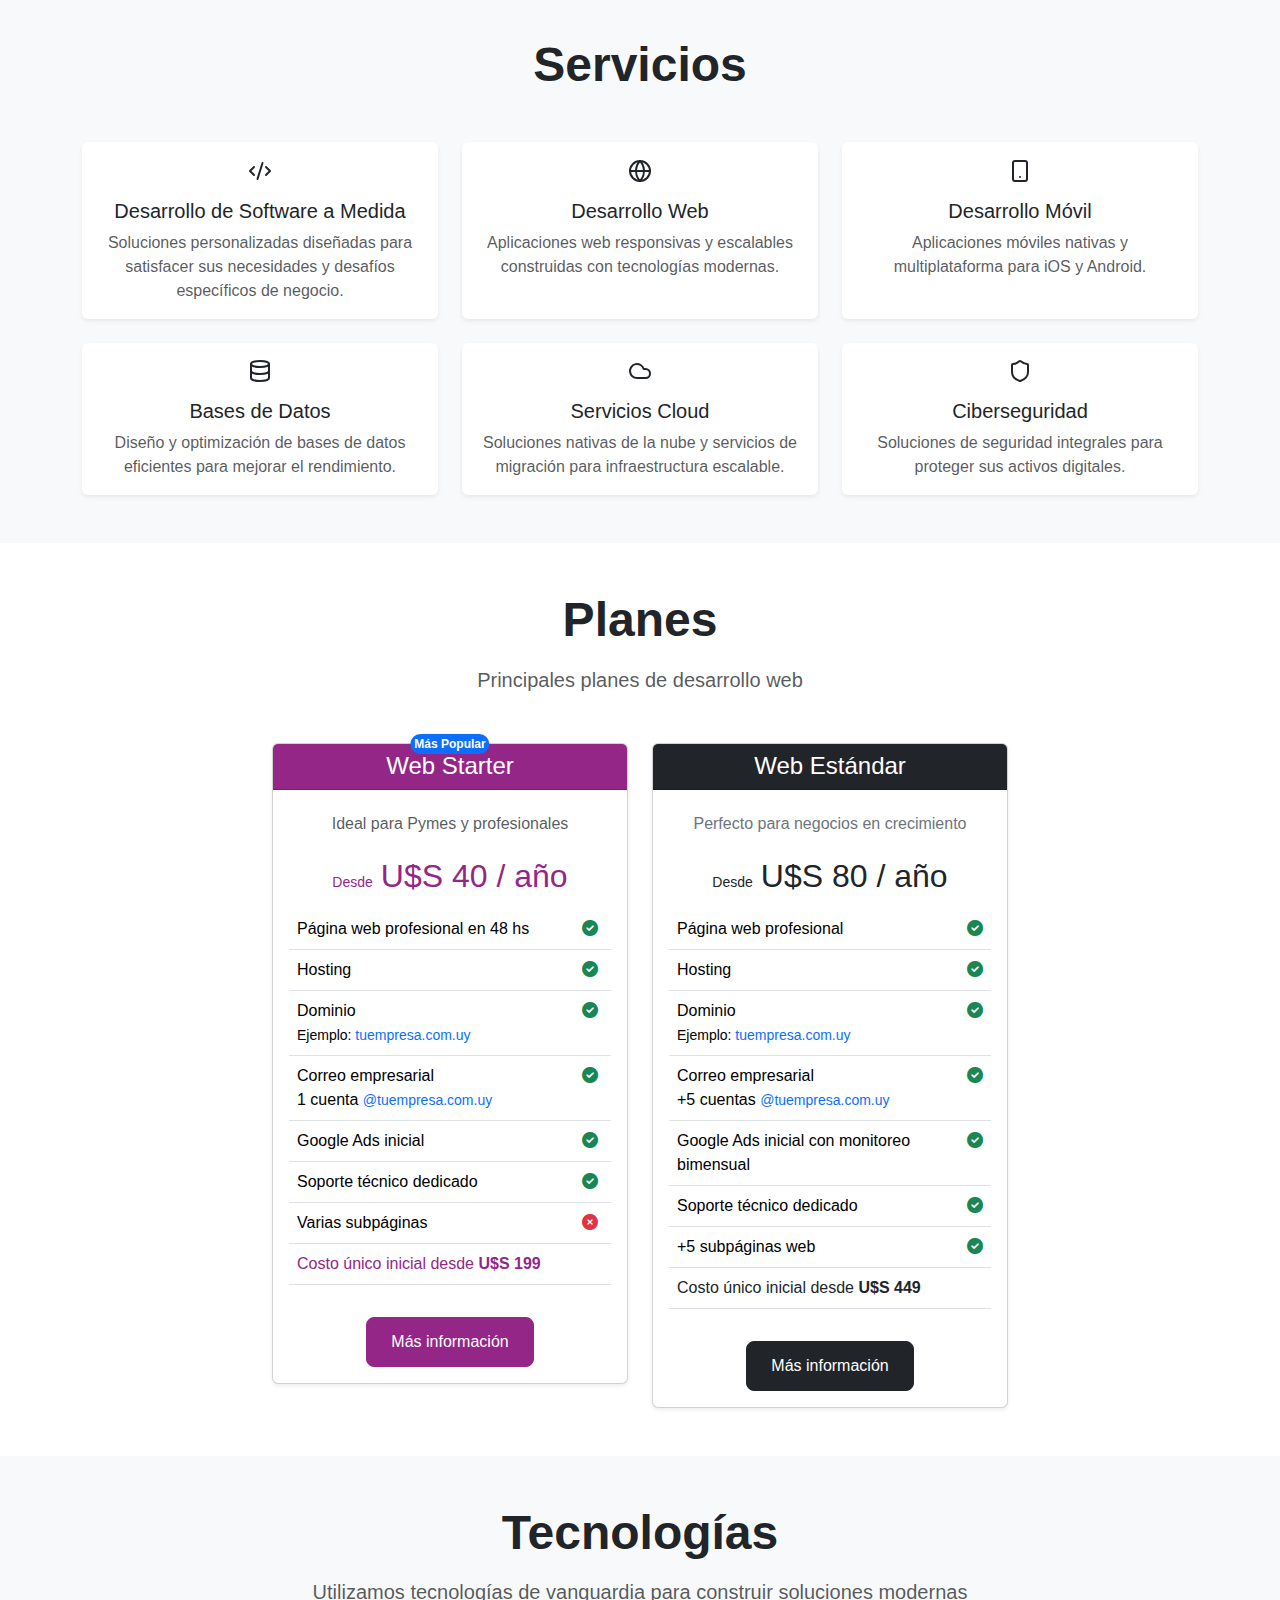
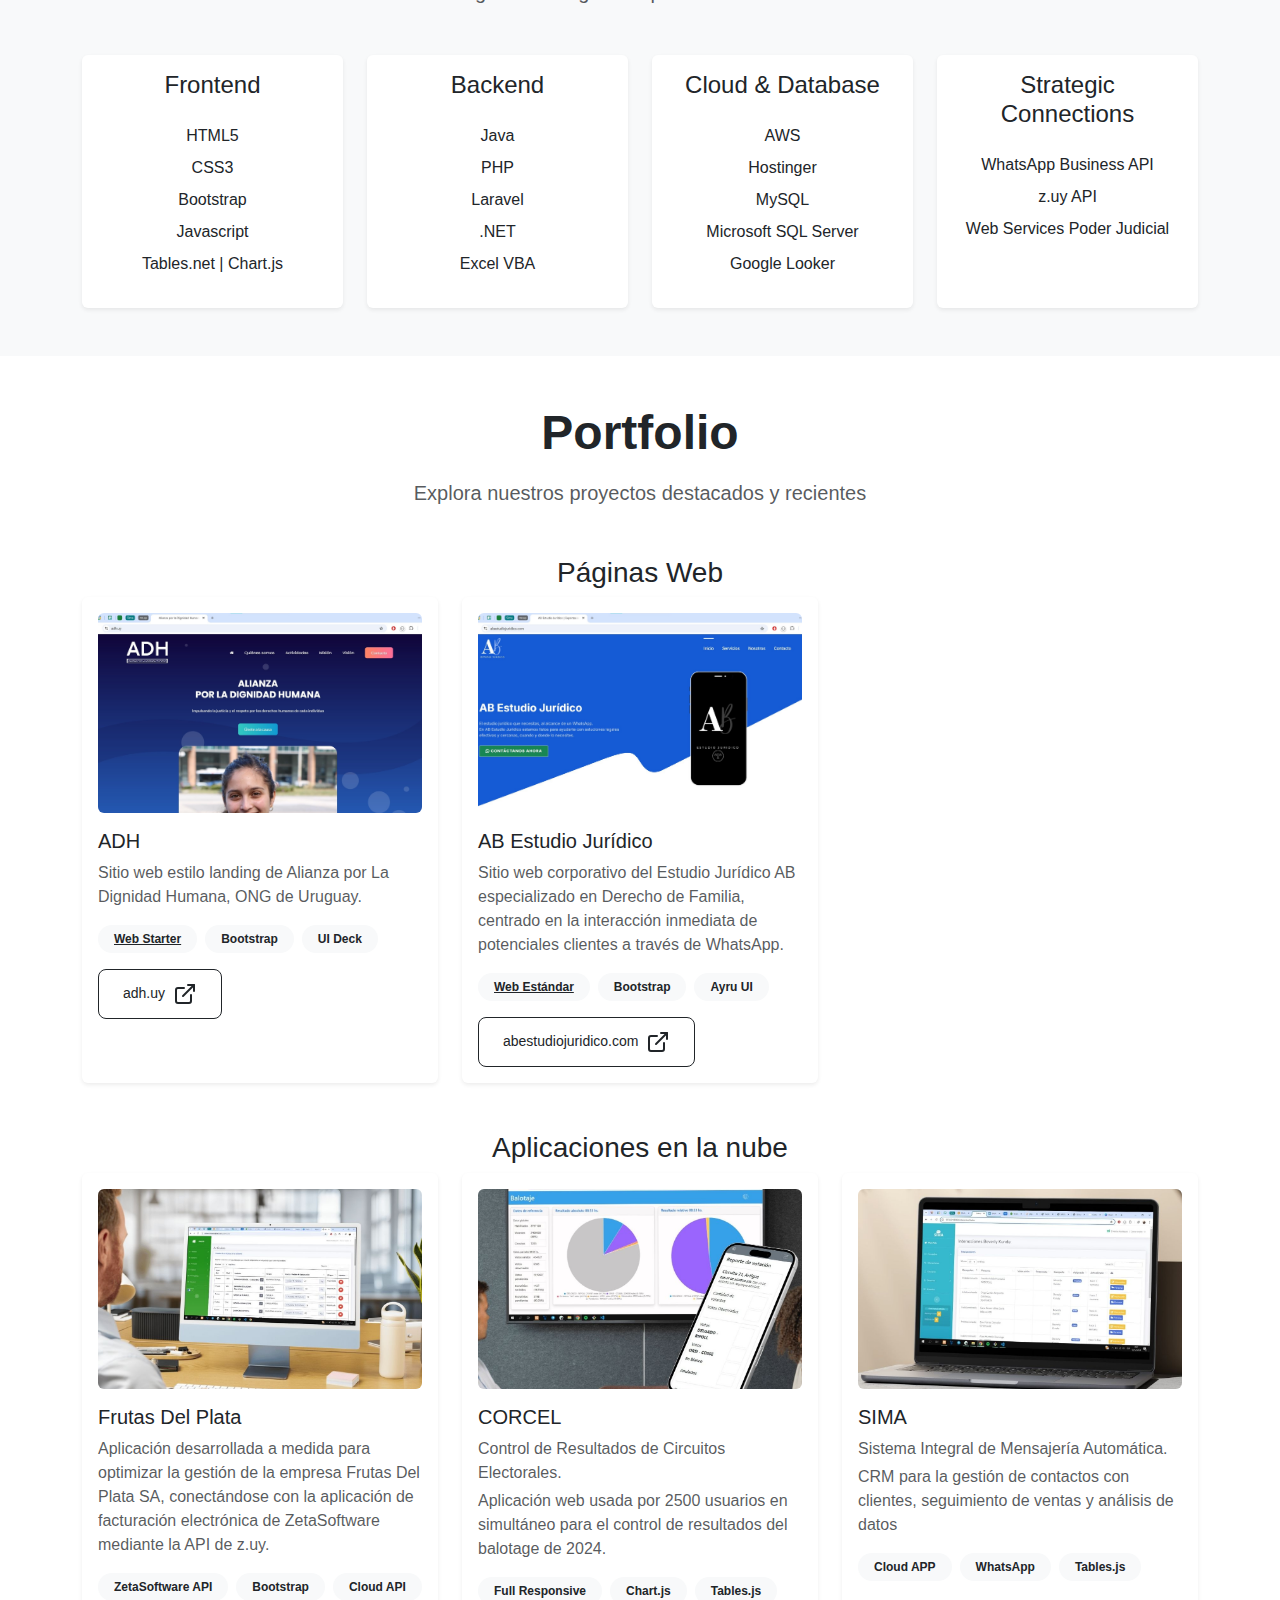
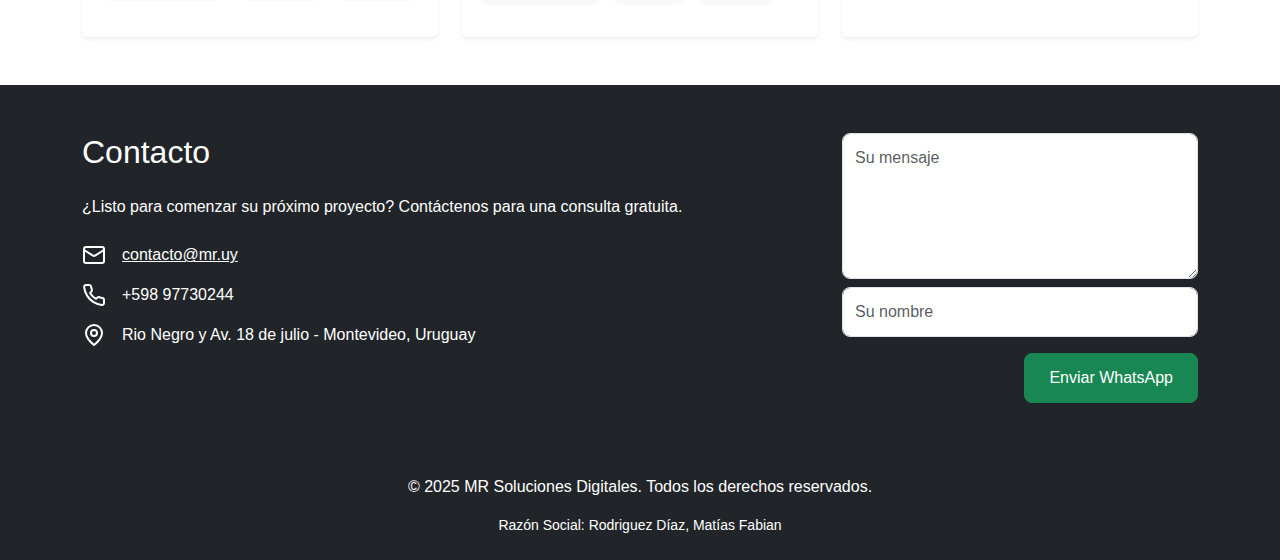
==== commit 108f426c: "Se agrega razón social" ====
--- a/index.html
+++ b/index.html
@@ -845,7 +845,7 @@
                                 <circle cx="12" cy="10" r="3"></circle>
                             </svg>
                             <span>
-                                Montevideo, Uruguay
+                                Rio Negro y Av. 18 de julio - Montevideo, Uruguay
                             </span>
                         </div>
                     </div>
@@ -870,8 +870,9 @@
         </section>
     </main>
 
-    <footer class="bg-dark text-white text-center py-4">
-        <p class="mb-0">© 2024 MR Soluciones Digitales. Todos los derechos reservados.</p>
+    <footer class="bg-dark text-white text-center py-4"> 
+        <p class="mb-0">© 2025 MR Soluciones Digitales. Todos los derechos reservados.</p>
+        <p class="mb-0 small my-3">Razón Social: Rodriguez Díaz, Matías Fabian</p>
     </footer>
 
     <script src="https://cdn.jsdelivr.net/npm/bootstrap@5.3.3/dist/js/bootstrap.bundle.min.js"></script>
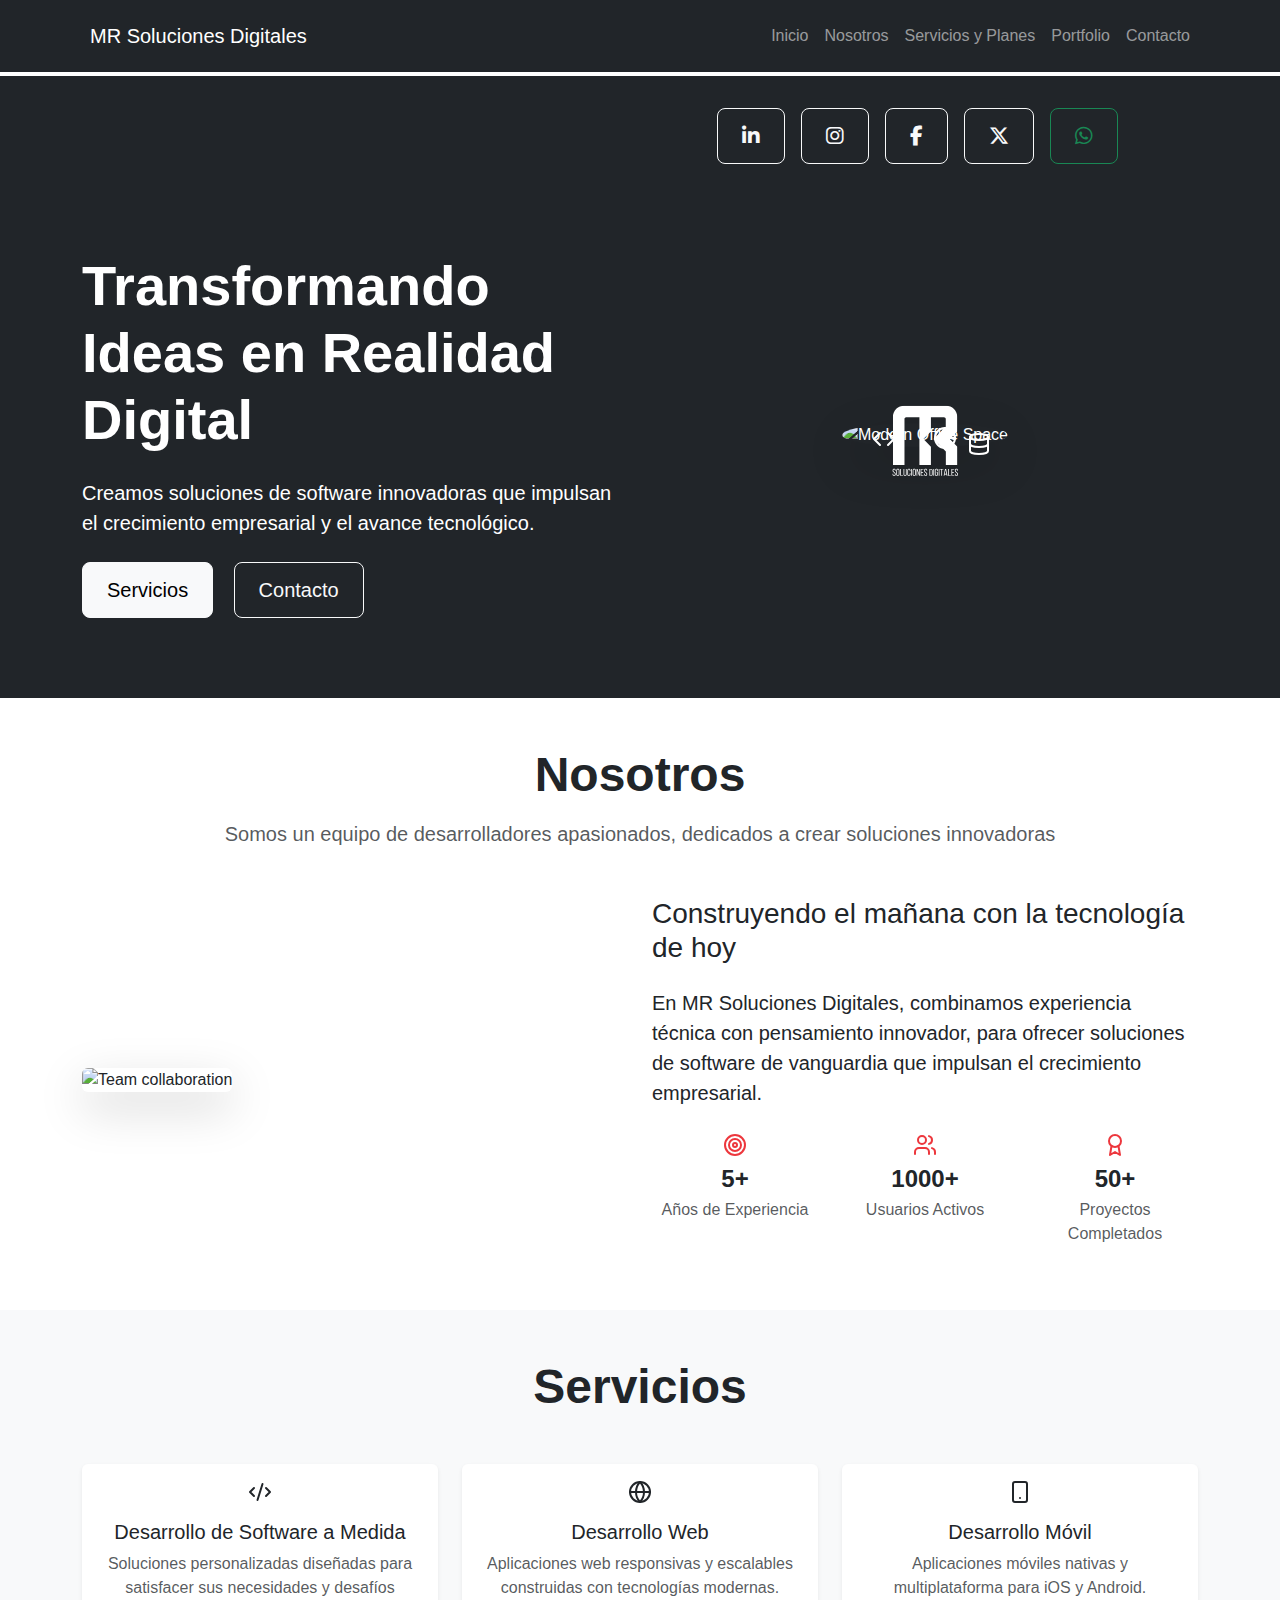
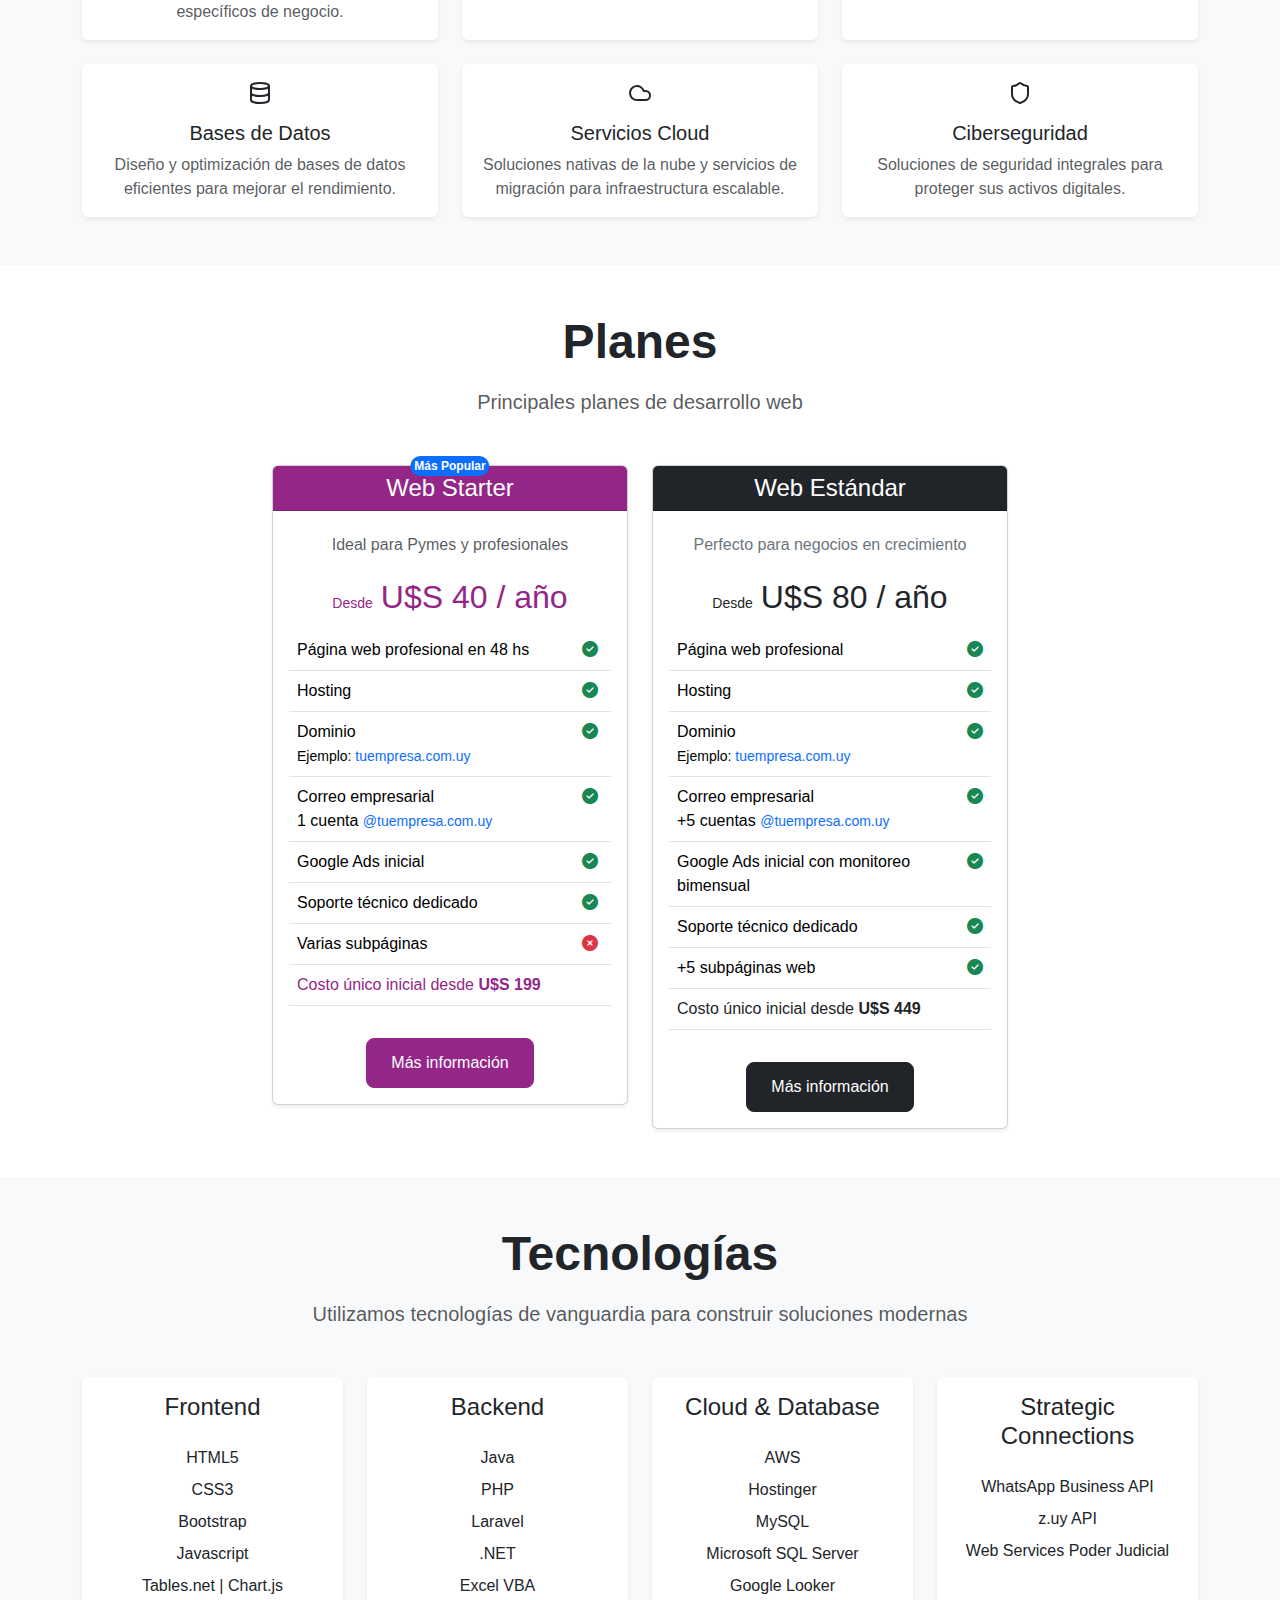
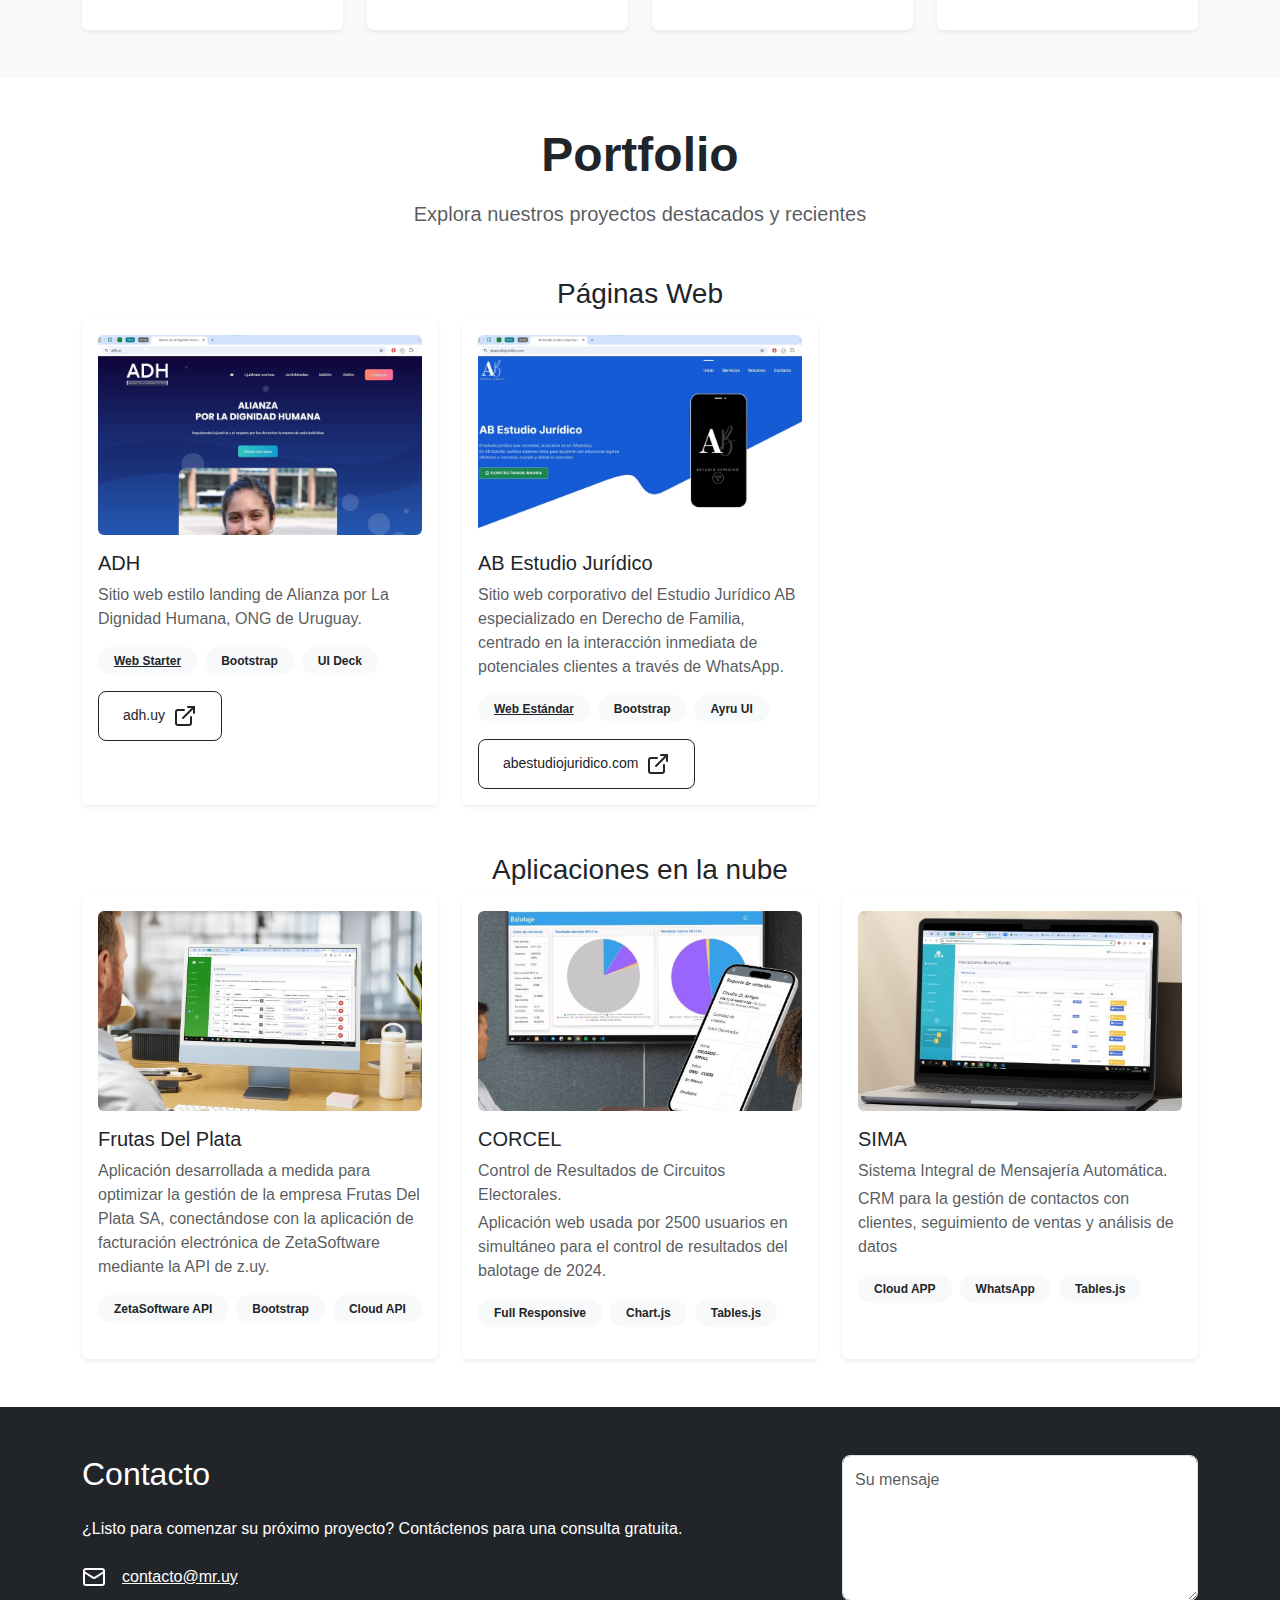
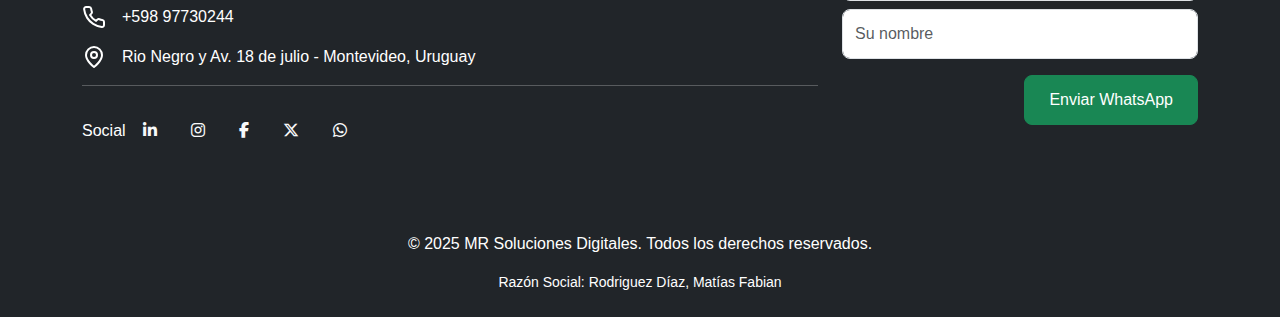
==== commit caafa024: "Redes sociales" ====
--- a/index.html
+++ b/index.html
@@ -41,7 +41,7 @@
 
     <link href="https://cdn.jsdelivr.net/npm/bootstrap@5.3.3/dist/css/bootstrap.min.css" rel="stylesheet">
     <link href="css/style.css" rel="stylesheet">
-    <link rel="stylesheet" href="https://cdnjs.cloudflare.com/ajax/libs/font-awesome/6.0.0-beta3/css/all.min.css">
+    <link rel="stylesheet" href="https://cdnjs.cloudflare.com/ajax/libs/font-awesome/6.4.2/css/all.min.css">
 </head>
 
 <body>
@@ -77,7 +77,39 @@
     </nav>
 
     <main>
-        <section id="home" class="bg-dark text-white min-vh-100 d-flex align-items-center">
+        <section id="social-top" class="bg-dark text-white py-2">
+            <div class="container">
+                <div class="row mt-4">
+                    <div class="col-lg-6"></div>
+                    <div class="col-lg-6">
+                        <div class="d-flex justify-content-center">
+                            <a href="https://www.linkedin.com/company/mr-soluciones-digitales" target="_blank"
+                                class="btn btn-outline-light btn-lg me-3">
+                                <i class="fab fa-linkedin-in"></i>
+                            </a>
+                            <a href="https://www.instagram.com/solucionesdigitalesmr" target="_blank"
+                                class="btn btn-outline-light btn-lg me-3">
+                                <i class="fab fa-instagram"></i>
+                            </a>
+                            <a href="https://www.facebook.com/mrsolucionesdigitales" target="_blank"
+                                class="btn btn-outline-light btn-lg me-3">
+                                <i class="fab fa-facebook-f"></i>
+                            </a>
+                            <a href="https://twitter.com/mrsolucionesdig" target="_blank"
+                                class="btn btn-outline-light btn-lg me-3">
+                                <i class="fab fa-x-twitter"></i>
+                            </a>
+                            <a href="https://api.whatsapp.com/send?phone=59897807023" target="_blank"
+                                class="btn btn-outline-success btn-lg me-3">
+                                <i class="fab fa-whatsapp"></i>
+                            </a>
+                        </div>
+                    </div>
+                </div>    
+            </div>
+            
+        </section>
+        <section id="home" class="bg-dark text-white min-vh-90 d-flex align-items-center">
             <div class="container">
                 <div class="row align-items-center">
                     <div class="col-lg-6">
@@ -848,6 +880,33 @@
                                 Rio Negro y Av. 18 de julio - Montevideo, Uruguay
                             </span>
                         </div>
+
+                        <hr>
+                        <div class="d-flex align-items-center">
+                            <span class="mr-3">Social </span>
+                            <div class="d-flex justify-content-center">
+                                <a href="https://www.linkedin.com/company/mr-soluciones-digitales" target="_blank"
+                                    class="btn btn-link p-2 m-2 text-light">
+                                    <i class="fab fa-linkedin-in"></i>
+                                </a>
+                                <a href="https://www.instagram.com/solucionesdigitalesmr" target="_blank"
+                                    class="btn btn-link p-2 m-2 text-light">
+                                    <i class="fab fa-instagram"></i>
+                                </a>
+                                <a href="https://www.facebook.com/mrsolucionesdigitales" target="_blank"
+                                    class="btn btn-link p-2 m-2 text-light">
+                                    <i class="fab fa-facebook-f"></i>
+                                </a>
+                                <a href="https://twitter.com/mrsolucionesdig" target="_blank"
+                                    class="btn btn-link p-2 m-2 text-light">
+                                    <i class="fab fa-x-twitter"></i>
+                                </a>
+                                <a href="https://api.whatsapp.com/send?phone=59897807023" target="_blank"
+                                    class="btn btn-link p-2 m-2 text-light">
+                                    <i class="fab fa-whatsapp"></i>
+                                </a>
+                            </div>
+                        </div>
                     </div>
                     <div class="col-lg-4 col-md-6">
                         <form>
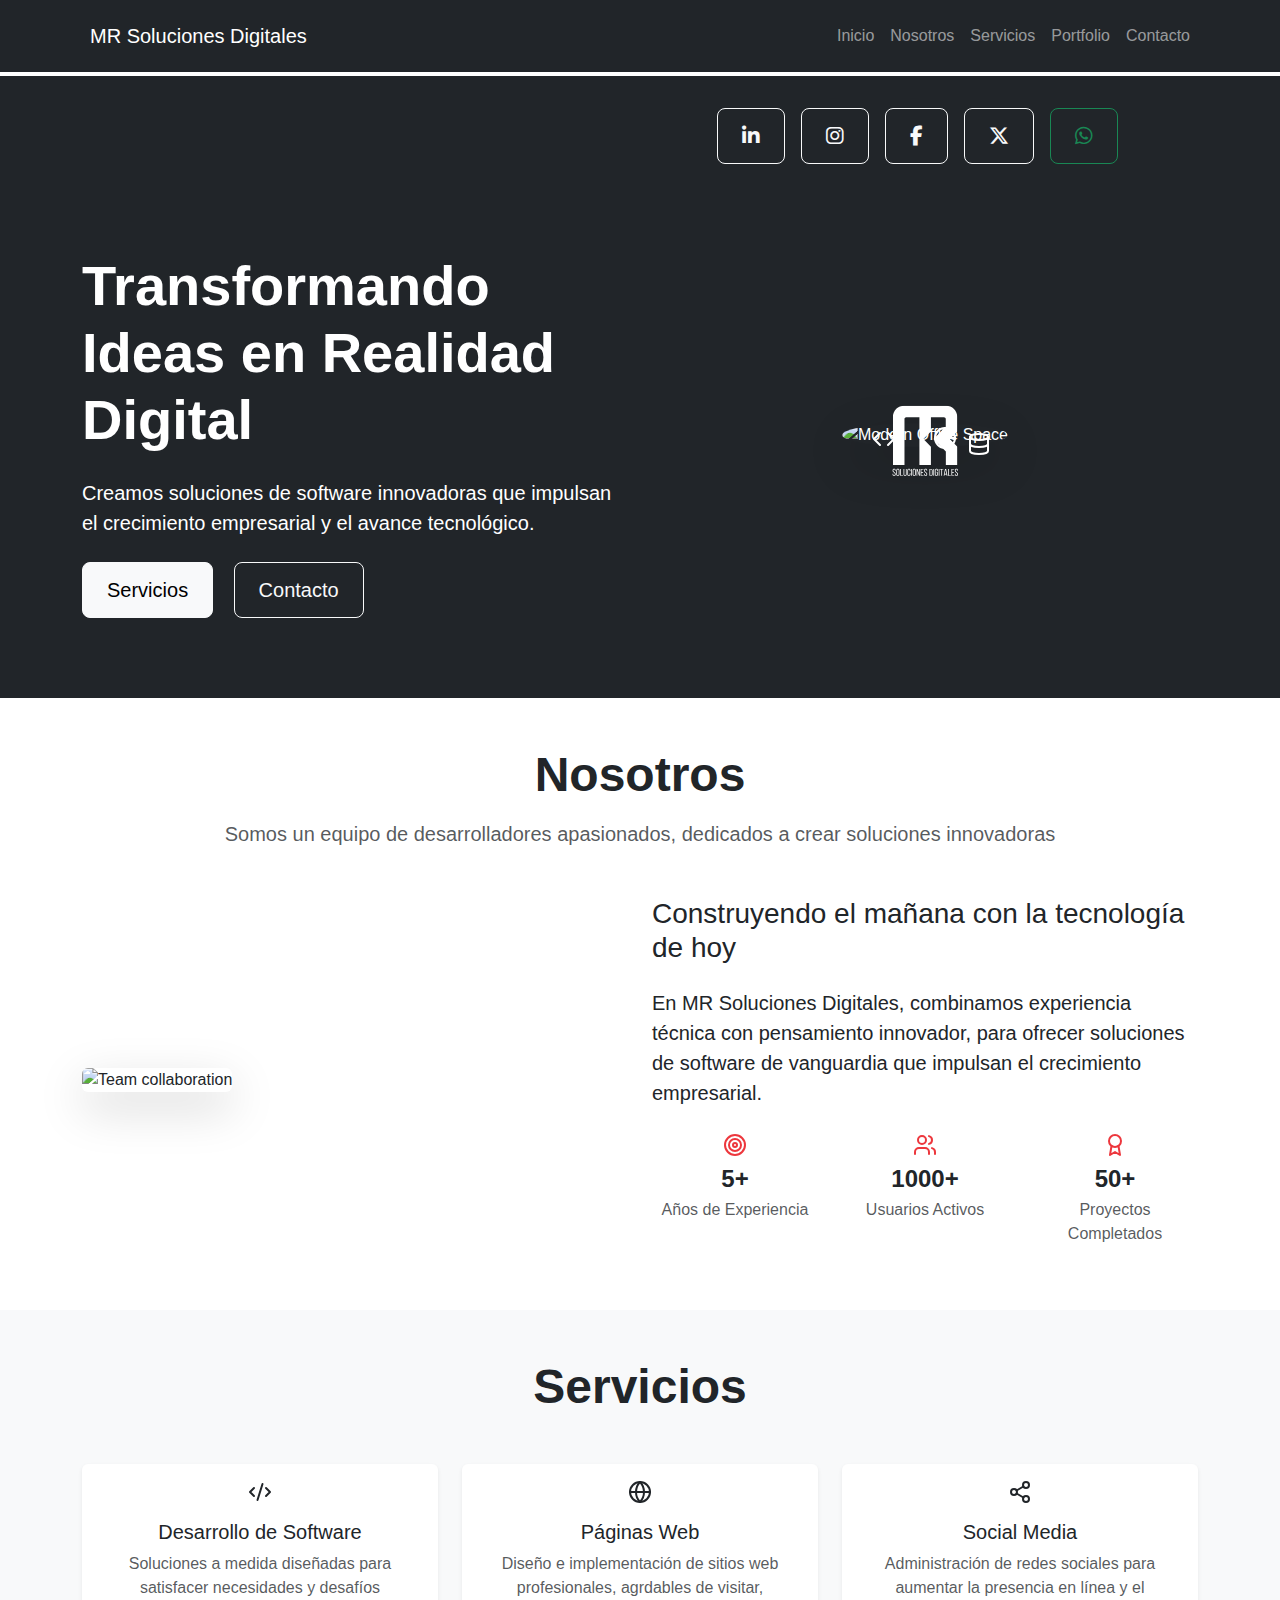
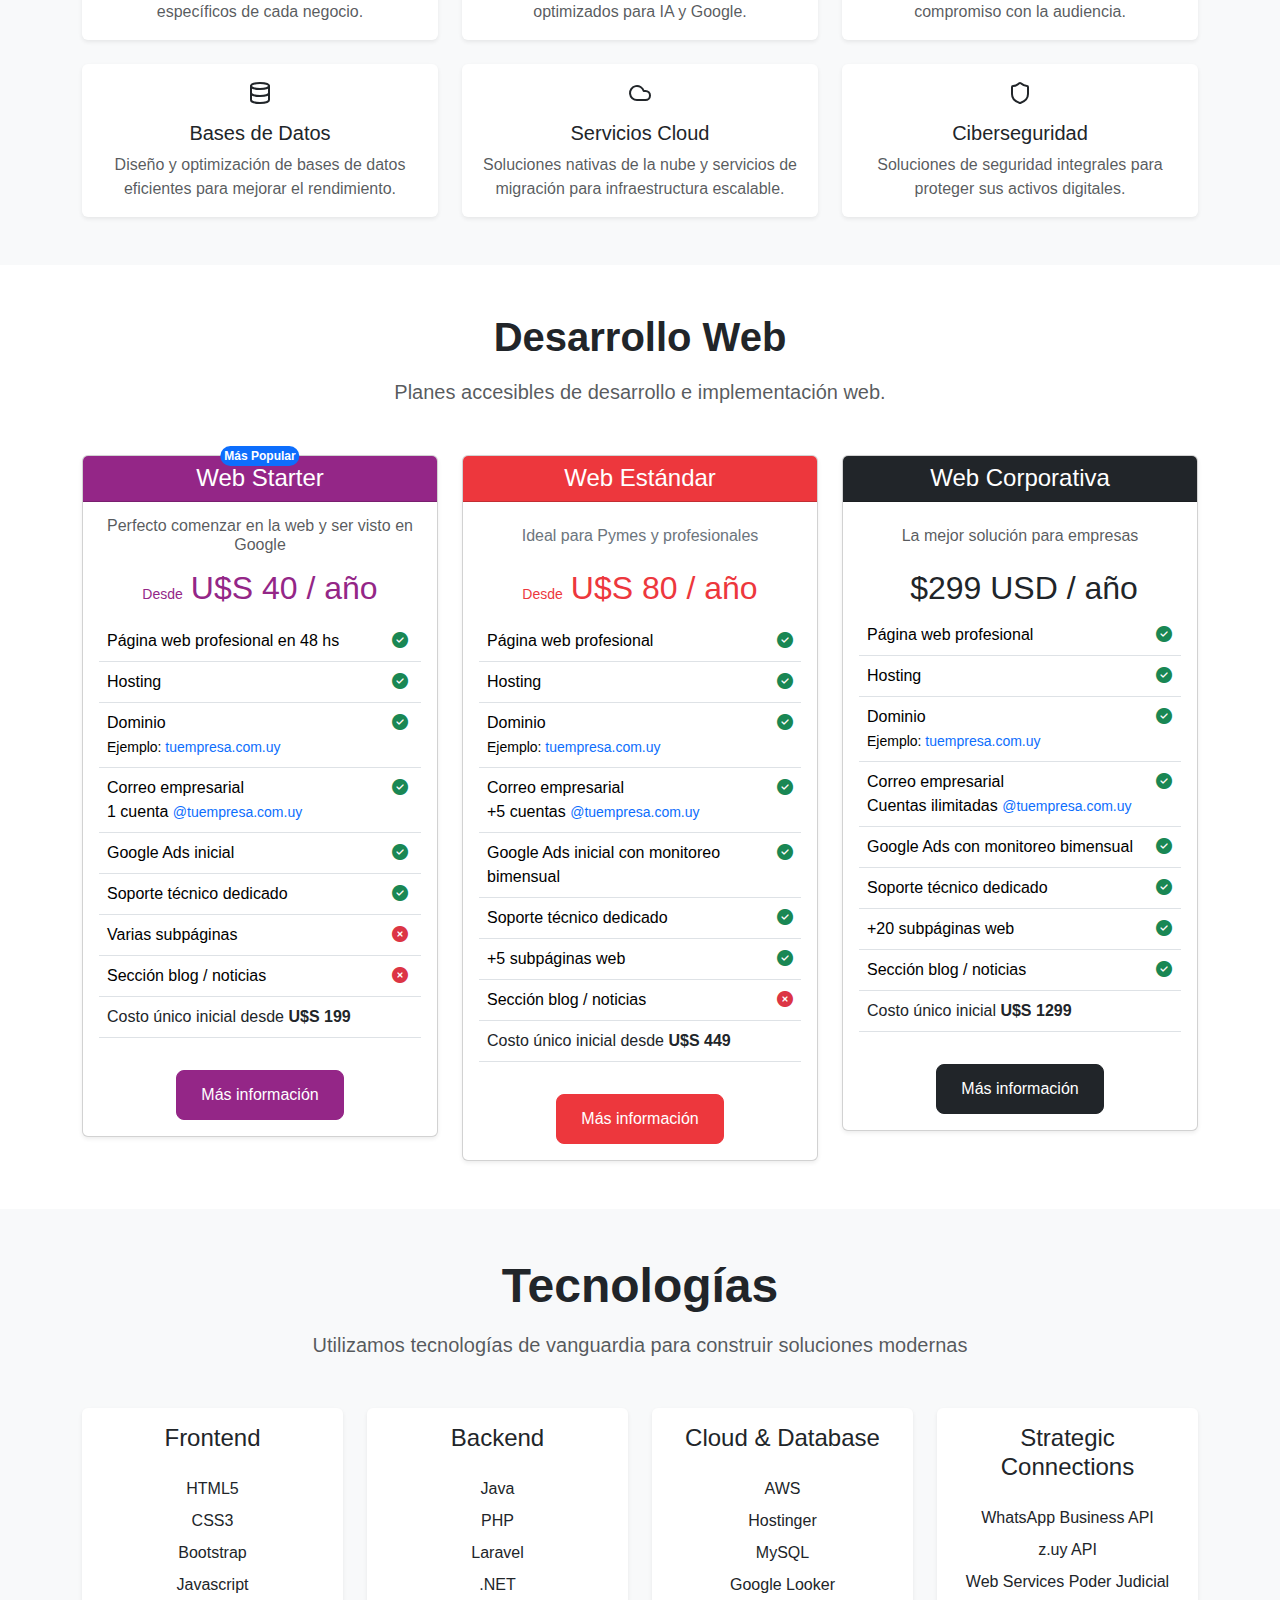
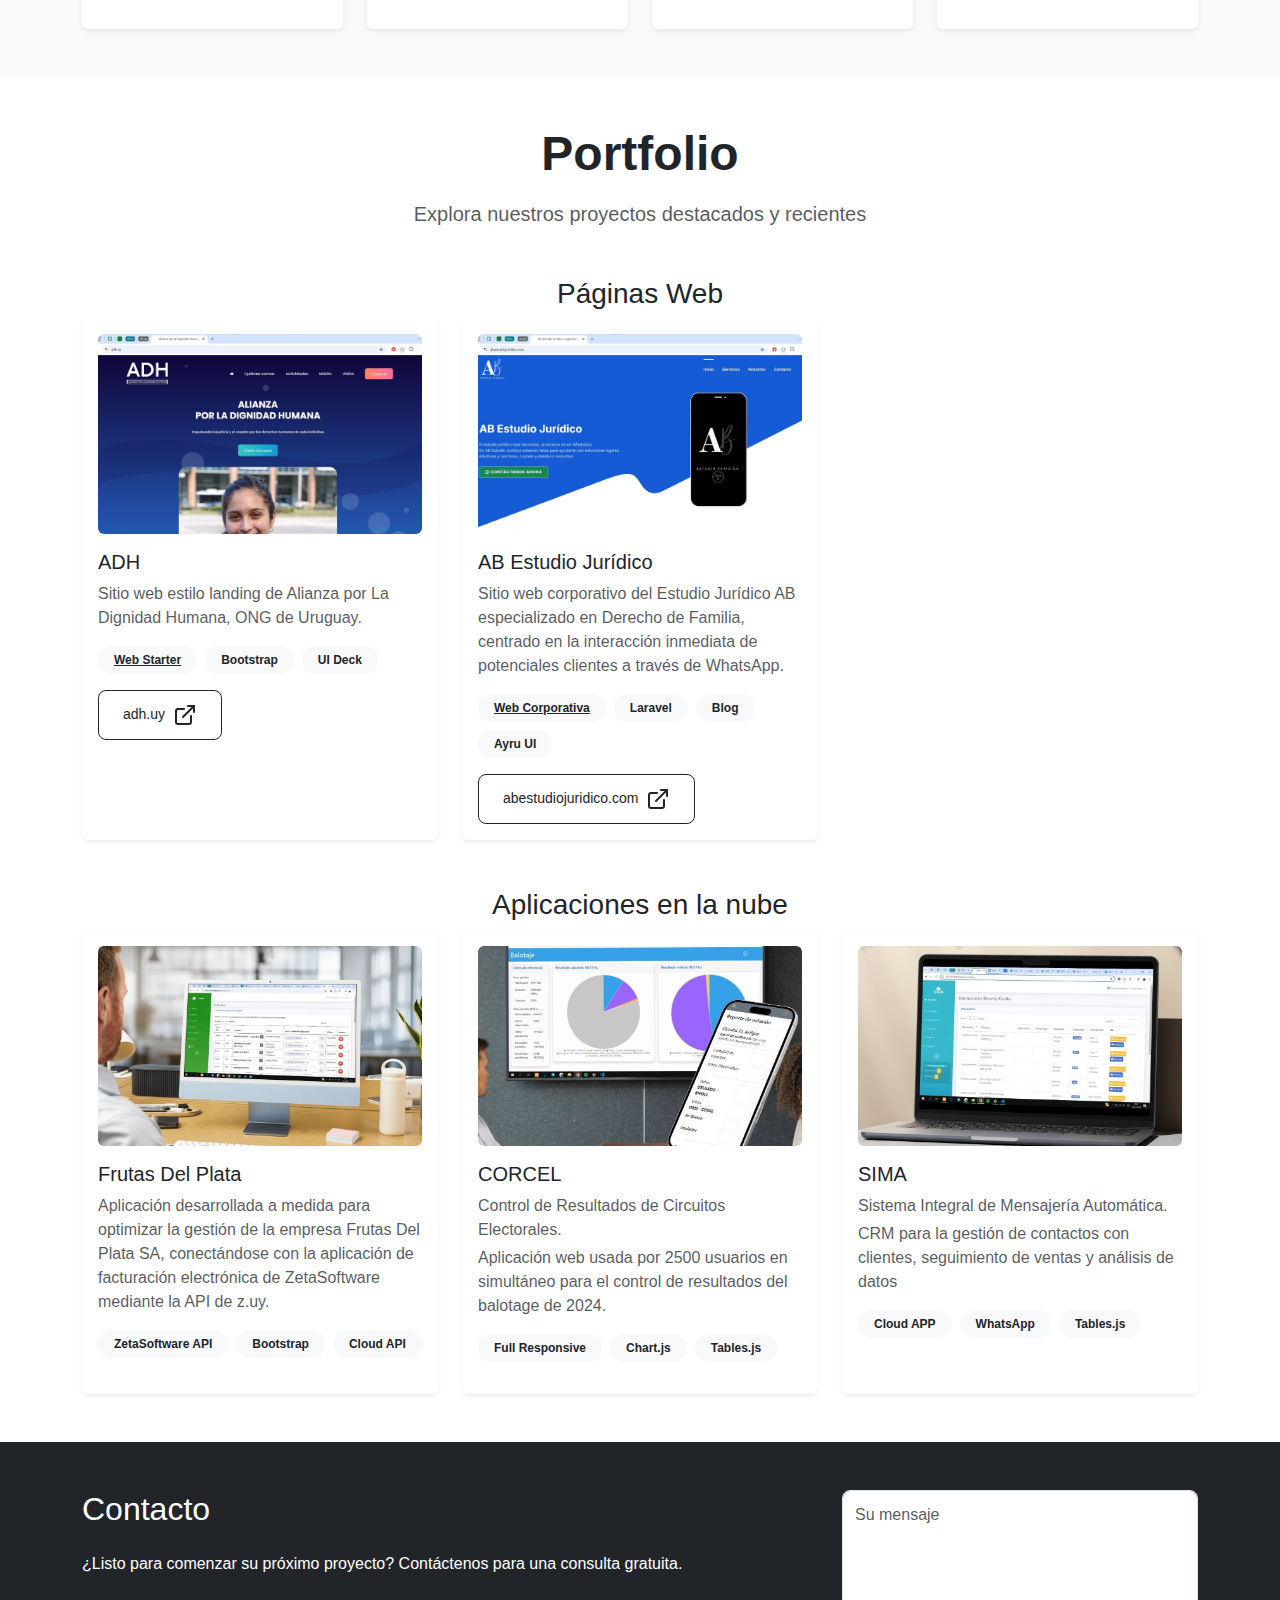
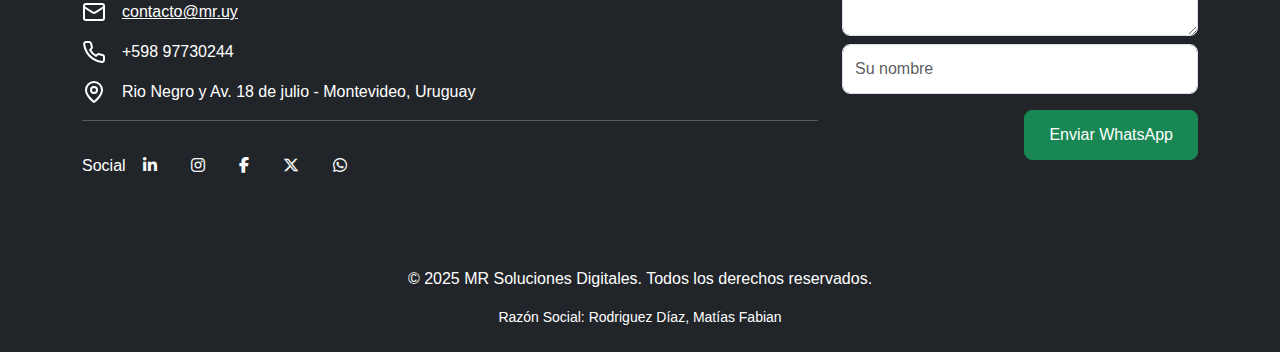
==== commit 83937b11: "Mejoras en index, se agrega la opción Web Corporativa" ====
--- a/index.html
+++ b/index.html
@@ -63,7 +63,7 @@
                         <a class="nav-link" href="#about">Nosotros</a>
                     </li>
                     <li class="nav-item">
-                        <a class="nav-link" href="#services">Servicios y Planes</a>
+                        <a class="nav-link" href="#services">Servicios</a>
                     </li>
                     <li class="nav-item">
                         <a class="nav-link" href="#portfolio">Portfolio</a>
@@ -239,14 +239,14 @@
                                         <path d="m6 8-4 4 4 4"></path>
                                         <path d="m14.5 4-5 16"></path>
                                     </svg></div>
-                                <h5 class="card-title">Desarrollo de Software a Medida</h5>
-                                <p class="card-text text-muted">Soluciones personalizadas diseñadas para satisfacer sus
-                                    necesidades y desafíos específicos de negocio.</p>
-                            </div>
-                        </div>
-                    </div>
-                    <div class="col-md-6 col-lg-4">
-                        <div class="card h-100 border-0 shadow-sm">
+                                <h5 class="card-title">Desarrollo de Software</h5>
+                                <p class="card-text text-muted">Soluciones a medida diseñadas para satisfacer
+                                    necesidades y desafíos específicos de cada negocio.</p>
+                            </div>
+                        </div>
+                    </div>
+                    <div class="col-md-6 col-lg-4">
+                        <a href="#plans" class="card h-100 border-0 shadow-sm text-decoration-none">
                             <div class="card-body text-center">
                                 <div class="mb-3"><svg xmlns="http://www.w3.org/2000/svg" width="40" height="40"
                                         viewBox="0 0 24 24" fill="none" stroke="currentColor" stroke-width="2"
@@ -255,25 +255,27 @@
                                         <path d="M12 2a14.5 14.5 0 0 0 0 20 14.5 14.5 0 0 0 0-20"></path>
                                         <path d="M2 12h20"></path>
                                     </svg></div>
-                                <h5 class="card-title">Desarrollo Web</h5>
-                                <p class="card-text text-muted">Aplicaciones web responsivas y escalables construidas con
-                                    tecnologías modernas.</p>
-                            </div>
-                        </div>
+                                <h5 class="card-title">Páginas Web</h5>
+                                <p class="card-text text-muted">Diseño e implementación de sitios web profesionales,
+                                    agrdables de visitar, optimizados para IA y Google.</p>
+                            </div>
+                        </a>
                     </div>
                     <div class="col-md-6 col-lg-4">
                         <div class="card h-100 border-0 shadow-sm">
                             <div class="card-body text-center">
-                                <div class="mb-3"><svg xmlns="http://www.w3.org/2000/svg" width="40" height="40"
-                                        viewBox="0 0 24 24" fill="none" stroke="currentColor" stroke-width="2"
-                                        stroke-linecap="round" stroke-linejoin="round"
-                                        class="lucide lucide-smartphone ">
-                                        <rect width="14" height="20" x="5" y="2" rx="2" ry="2"></rect>
-                                        <path d="M12 18h.01"></path>
-                                    </svg></div>
-                                <h5 class="card-title">Desarrollo Móvil</h5>
-                                <p class="card-text text-muted">Aplicaciones móviles nativas y multiplataforma para iOS
-                                    y Android.</p>
+                                <div class="mb-3">
+                                    <svg xmlns="http://www.w3.org/2000/svg" width="40" height="40" viewBox="0 0 24 24" fill="none" stroke="currentColor" stroke-width="2" stroke-linecap="round" stroke-linejoin="round" class="lucide lucide-share-2">
+                                        <circle cx="18" cy="5" r="3"></circle>
+                                        <circle cx="6" cy="12" r="3"></circle>
+                                        <circle cx="18" cy="19" r="3"></circle>
+                                        <line x1="8.59" y1="13.51" x2="15.42" y2="17.49"></line>
+                                        <line x1="15.41" y1="6.51" x2="8.59" y2="10.49"></line>
+                                    </svg>
+                                </div>
+                                <h5 class="card-title">Social Media</h5>
+                                <p class="card-text text-muted">Administración de redes sociales para aumentar 
+                                    la presencia en línea y el compromiso con la audiencia.</p>
                             </div>
                         </div>
                     </div>
@@ -330,8 +332,8 @@
         <section id="plans" class="py-5 plans">
             <div class="container">
                 <div class="text-center mb-5">
-                    <h2 class="display-5 fw-bold mb-3">Planes</h2>
-                    <p class="lead text-muted">Principales planes de desarrollo web</p>
+                    <h3 class="display-6 fw-bold mb-3">Desarrollo Web</h3>
+                    <p class="lead text-muted">Planes accesibles de desarrollo e implementación web.</p>
                 </div>
                 <div class="row d-flex justify-content-center">
                     <!-- Web Starter -->
@@ -344,7 +346,7 @@
                                 </span>
                             </div>
                             <div class="card-body">
-                                <h5 class="lead text-muted">Ideal para Pymes y profesionales</h5>
+                                <h5 class="lead text-muted">Perfecto comenzar en la web y ser visto en Google</h5>
                                 
                                 <div class="d-flex justify-content-center align-items-baseline">
                                     <small class="my-3 text-violeta">Desde</small>
@@ -385,8 +387,12 @@
                                             <td><i class="fa fa-times-circle text-danger" aria-hidden="true"></i></td>
                                         </tr>
                                         <tr>
+                                            <td>Sección blog / noticias</td>
+                                            <td><i class="fa fa-times-circle text-danger" aria-hidden="true"></i></td>
+                                        </tr>
+                                        <tr>
                                             <td colspan="2">
-                                                <span class="text-violeta">Costo único inicial desde 
+                                                <span class="text-dark">Costo único inicial desde 
                                                     <b>U$S 199</span></b>
                                             </td>
                                         </tr>
@@ -400,16 +406,16 @@
                     <!-- Web Estándar -->
                     <div id="web-estandar" class="col-md-4">
                         <div class="card text-center shadow-sm">
-                            <div class="card-header bg-dark text-white">
+                            <div class="card-header bg-naranja text-white">
                                 <h4 class="mb-0">Web Estándar</h4>
                             </div>
                             <div class="card-body">
-                                <h5 class="lead text-secondary">Perfecto para negocios en crecimiento</h5>
+                                <h5 class="lead text-secondary">Ideal para Pymes y profesionales</h5>
                                
                                 <div class="d-flex justify-content-center align-items-baseline">
-                                    <small class="my-3 text-dark">Desde</small>
+                                    <small class="my-3 text-naranja">Desde</small>
                                     <div class="m-1"></div>
-                                    <h3 class="my-2 text-dark h2">U$S 80 / año</h3>
+                                    <h3 class="my-2 text-naranja h2">U$S 80 / año</h3>
                                 </div>
 
                                 <table class="table text-start">
@@ -443,6 +449,10 @@
                                         <tr>
                                             <td>+5 subpáginas web</td>                                            
                                             <td><i class="fa fa-check-circle text-success" aria-hidden="true"></i></td>
+                                        </tr>
+                                        <tr>
+                                            <td>Sección blog / noticias</td>
+                                            <td><i class="fa fa-times-circle text-danger" aria-hidden="true"></i></td>
                                         </tr>
                                         <tr>
                                             <td colspan="2">
@@ -452,12 +462,76 @@
                                         </tr>
                                     </tbody>
                                 </table>
-                                <a href="#contact" class="btn btn-dark mt-3">Más información</a>
+                                <a href="#contact" class="btn btn-naranja mt-3">Más información</a>
+                            </div>
+                        </div>
+                    </div>
+
+                     <!-- Web Corporativa -->
+                    <div id="web-corporativa" class="col-md-4">
+                        <div class="card text-center shadow-sm">
+                            <div class="card-header bg-dark text-white">
+                                <h4 class="mb-0">Web Corporativa</h4>
+                            </div>
+                            <div class="card-body">
+                                <h5 class="lead text-muted">La mejor solución para empresas</h5>
+
+                                <div class="d-flex justify-content-center align-items-baseline">
+                                    <div class="m-1"></div>
+                                    <h3 class="my-2 text-dark h2">$299 USD / año</h3>     
+                                </div>
+
+                                <table class="table text-start">
+                                    <tbody>
+                                        <tr>
+                                            <td>Página web profesional</td>                                            
+                                            <td><i class="fa fa-check-circle text-success" aria-hidden="true"></i></td>
+                                        </tr>
+                                        <tr>
+                                            <td>Hosting</td>                                            
+                                            <td><i class="fa fa-check-circle text-success" aria-hidden="true"></i></td>
+                                        </tr>
+                                        <tr>
+                                            <td>Dominio <br> <small>Ejemplo: <span
+                                                        class="text-primary">tuempresa.com.uy</span></small></td>                                            
+                                            <td><i class="fa fa-check-circle text-success" aria-hidden="true"></i></td>
+                                        </tr>
+                                        <tr>
+                                            <td>Correo empresarial <br> Cuentas ilimitadas <small><span
+                                                        class="text-primary">@tuempresa.com.uy</span></small></td>                                            
+                                            <td><i class="fa fa-check-circle text-success" aria-hidden="true"></i></td>
+                                        </tr>
+                                        <tr>
+                                            <td>Google Ads con monitoreo bimensual</td>                                            
+                                            <td><i class="fa fa-check-circle text-success" aria-hidden="true"></i></td>
+                                        </tr>
+                                        <tr>
+                                            <td>Soporte técnico dedicado</td>                                            
+                                            <td><i class="fa fa-check-circle text-success" aria-hidden="true"></i></td>
+                                        </tr>
+                                        <tr>
+                                            <td>+20 subpáginas web</td>                                            
+                                            <td><i class="fa fa-check-circle text-success" aria-hidden="true"></i></td>
+                                        </tr>
+                                        <tr>
+                                            <td>Sección blog / noticias</td>
+                                            <td><i class="fa fa-check-circle text-success" aria-hidden="true"></i></td>
+                                        </tr>
+                                        <tr>
+                                            <td colspan="2">
+                                                <span class="text-dark">Costo único inicial 
+                                                    <b>U$S 1299</span></b>
+                                            </td>
+                                        </tr>
+                                    </tbody>
+                                </table>
+                                <a href="#contact" class="btn btn-dark mt-3">Más información</a>                           
                             </div>
                         </div>
                     </div>
                 </div>
             </div>
+
         </section>
         
         <section id="technologies" class="py-5 bg-light">
@@ -476,7 +550,6 @@
                                     <li class="mb-2 text-center">CSS3</li>
                                     <li class="mb-2 text-center">Bootstrap</li>
                                     <li class="mb-2 text-center">Javascript</li>
-                                    <li class="mb-2 text-center">Tables.net | Chart.js</li>
                                 </ul>
                             </div>
                         </div>
@@ -490,7 +563,6 @@
                                     <li class="mb-2 text-center">PHP</li>
                                     <li class="mb-2 text-center">Laravel</li>
                                     <li class="mb-2 text-center">.NET</li>
-                                    <li class="mb-2 text-center">Excel VBA</li>
                                 </ul>
                             </div>
                         </div>
@@ -503,7 +575,6 @@
                                     <li class="mb-2 text-center">AWS</li>
                                     <li class="mb-2 text-center">Hostinger</li>
                                     <li class="mb-2 text-center">MySQL</li>
-                                    <li class="mb-2 text-center">Microsoft SQL Server</li>
                                     <li class="mb-2 text-center">Google Looker</li>
                                 </ul>
                             </div>
@@ -573,8 +644,9 @@
                                     centrado en la interacción inmediata de potenciales clientes a través de WhatsApp.
                                 </p>
                                 <div class="d-flex flex-wrap gap-2 mb-3">
-                                    <a href="#web-estandar" class="badge bg-light text-dark">Web Estándar</a>
-                                    <span class="badge bg-light text-dark">Bootstrap</span>
+                                    <a href="#web-corporativa" class="badge bg-light text-dark">Web Corporativa</a>
+                                    <span class="badge bg-light text-dark">Laravel</span>
+                                    <span class="badge bg-light text-dark">Blog</span>
                                     <span class="badge bg-light text-dark">Ayru UI</span>
                                 </div>
                                 <a href="https://abestudiojuridico.com" target="_blank" class="btn btn-outline-dark btn-sm">
